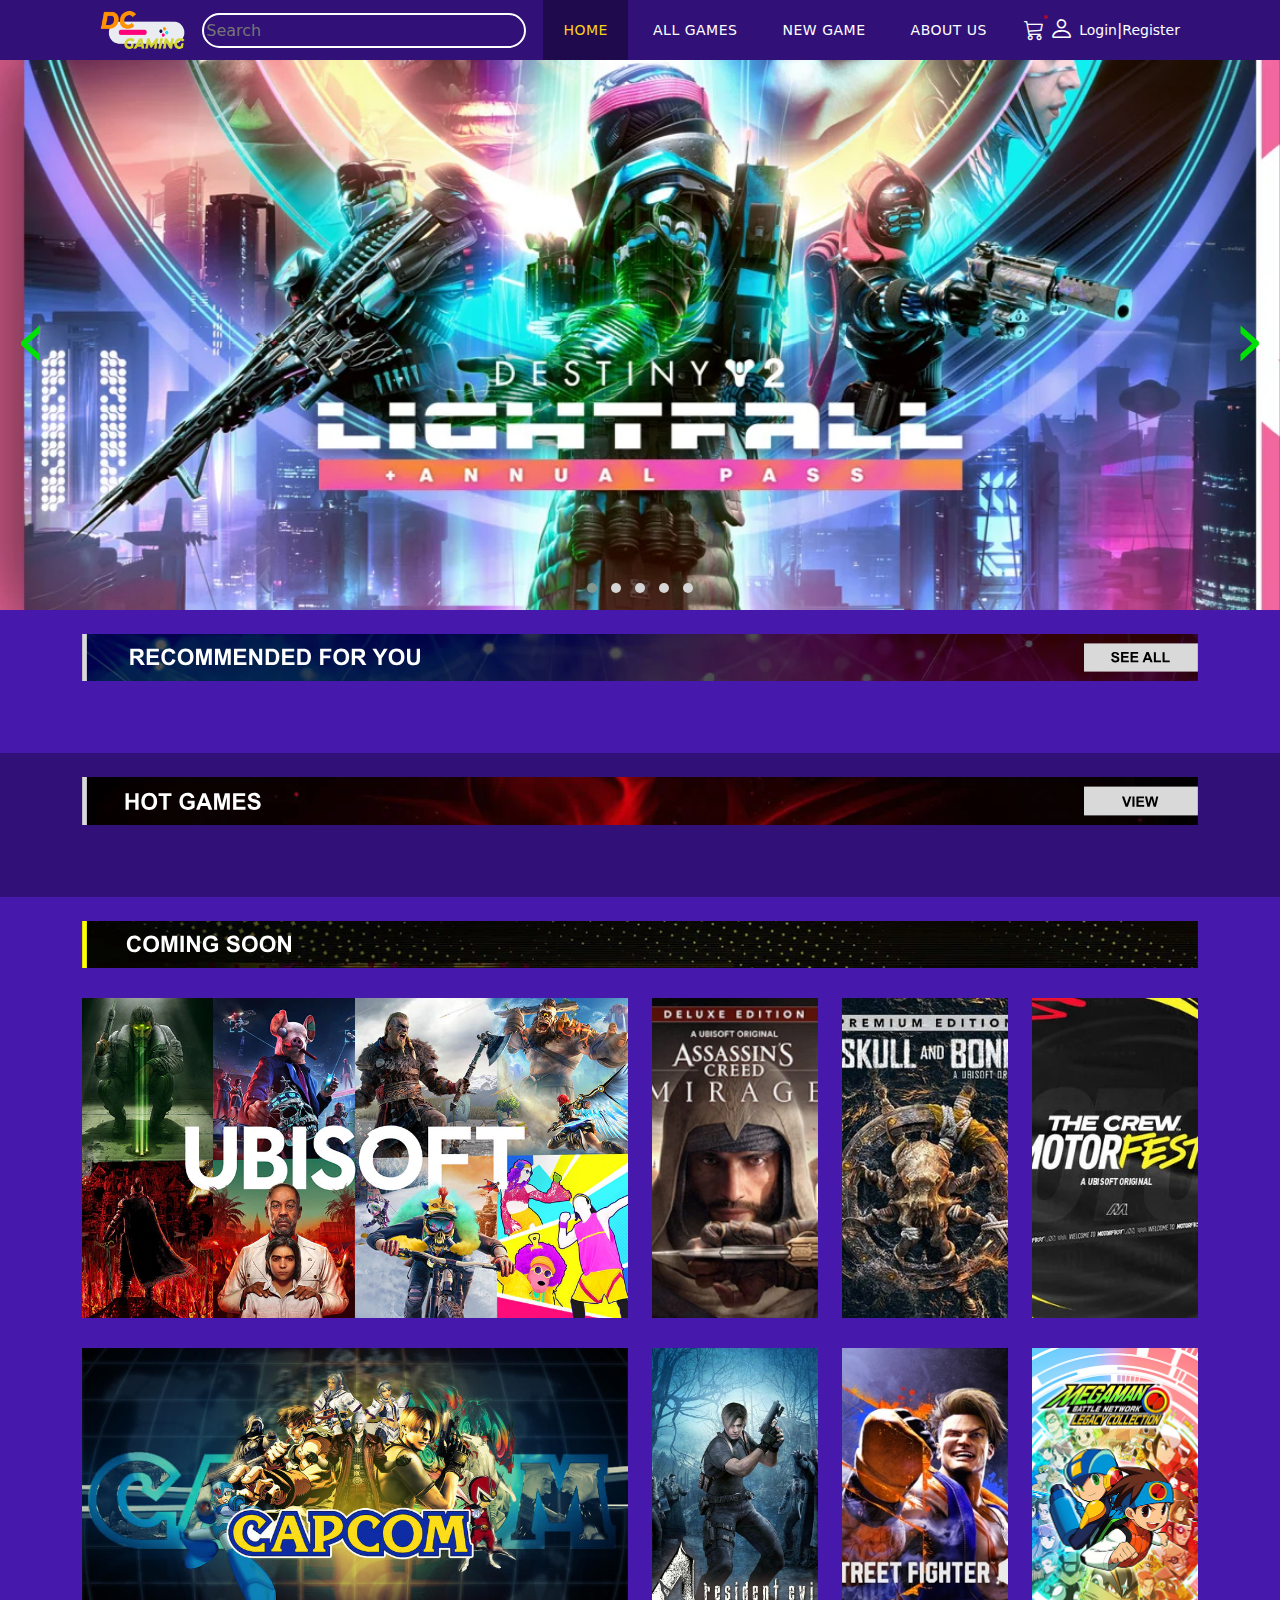
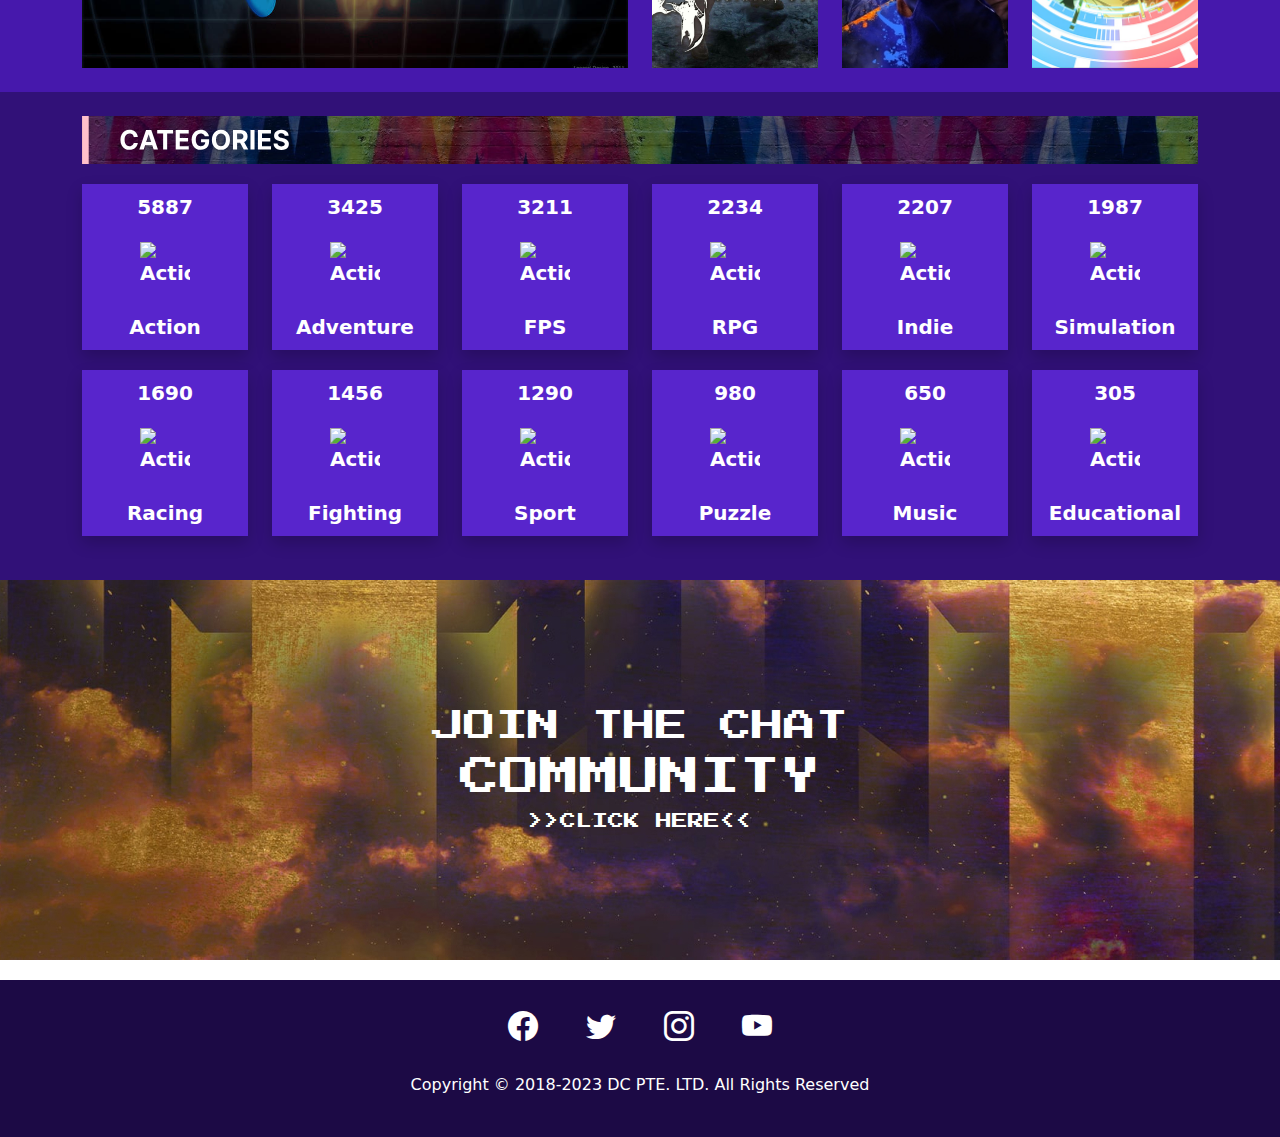
==== index.html @ fa06561b "update" ====
<!DOCTYPE html>
<html lang="en">
  <head>
    <meta charset="UTF-8" />
    <meta http-equiv="X-UA-Compatible" content="IE=edge" />
    <meta name="viewport" content="width=device-width, initial-scale=1.0" />
    
    <!-- import owlcarousel -->
    <link
      rel="stylesheet"
      href="./lib/owlcarousel/assets/owl.carousel.min.css"
    />
    <link
      rel="stylesheet"
      href="./lib/owlcarousel/assets/owl.theme.default.min.css"
    />
    <!-- import owcarousel end -->

    <!-- import boostrap and boostrap icon -->
    <link rel="stylesheet" href="./lib/bootstrap/dist/css/bootstrap.min.css">
    <link
      rel="stylesheet"
      href="https://cdn.jsdelivr.net/npm/bootstrap-icons@1.10.3/font/bootstrap-icons.css"
    />
    <!-- import boostrap end -->
    
    <!-- import my Css -->
    <link rel="stylesheet" href="./assets/css/index.css" />
    <link rel="stylesheet" href="./assets/css/header.css">
    <link rel="stylesheet" href="./assets/css/footer.css">
    
    <!-- import press start 2p font -->
    <link rel="preconnect" href="https://fonts.googleapis.com">
    <link rel="preconnect" href="https://fonts.gstatic.com" crossorigin>
    <link href="https://fonts.googleapis.com/css2?family=Press+Start+2P&display=swap" rel="stylesheet">

    <title>Document</title>
  </head>
  <body>
    <!-- top bar start-->
      <div class="header-top-bar">
          <div class="top-bar d-flex justify-content-between">
            <div class="nav-bar-icon">
              <i class="bi bi-list"></i>
            </div>
            <div
              class="d-flex align-items-center justify-content-start"
            >
              <img class="logo" src="./assets/images/logo1.png" width="85px" alt="" />
            </div>
              <form class="search-input-container" onsubmit="redirectToAllProduct()">
                <input class="search-input" name="search_input" type="text" placeholder="Search"/>
                <i class="bi bi-search search-icon"></i>
                <i class="bi bi-x x-icon"></i>
                <div class="search-result-area">
                </div>
              </form>
            <div class="d-flex align-items-center justify-content-center">
              <div class="header-nav-bar">
                <!-- <div class="container"> -->
                  <div class="nav-bar">
                      <button value="index">HOME</button>
                      <button value="allgames">ALL GAMES</button>
                      <button value="new">NEW GAME</button>
                      <!-- <button value="hotdeals"></button> -->
                      <button value="aboutus">ABOUT US</button>
                  </div>
              </div>
            </div>
            <div
              class="function-btn"
            >
              <!-- <a href="" class="bi bi-heart func-icon"></a> -->
              <div class="cart-icon">
                <a class="bi bi-cart3">
                </a>
                  <p class="cart-count"></p>
                  <div class="cart-popup">
                    <div class="d-flex justify-content-between cart-popup-header align-items-center">
                      <h5>My shopping cart</h5>
                      <i class="bi bi-x-circle-fill"></i>
                    </div>
                    <div class="cart-popup-content">
                      <ul>

                      </ul>
                    </div>
                    <div class="cart-popup-footer d-flex align-items-center justify-content-between">
                      <p>TOTAL:</p>
                      <span class="total-price"></span>
                    </div>
                    <button id="view-cart">Viewcart</button>
                  </div>
              </div>
              <div class="person-icon">
                <i class="bi bi-person"> </i>
              </div>
              <div class="user-login">
                <a class="person-login" href="./login.html">
                  <p>Login</p>
                </a>
                <span>|</span>
                <a href="./signup.html" class="person-login">
                  <p>Register</p>
                </a>
              </div>
          </div>
      </div>
      <!-- top bar end -->

      </div>
    <!-- top bar end -->

    <!-- slider start -->
    <div class="slider">
      <div class="owl-carousel owl-theme main-slider">
        <div class="item">
          <a href=""><img src="./assets/images/destiny2.webp" alt="" /></a>
        </div>
        <div class="item">
          <a href=""><img src="./assets/images/the great war.webp" alt="" /></a>
        </div>
        <div class="item">
          <a href=""><img src="./assets/images/returnal.jpg" alt="" /></a>
        </div>
        <div class="item">
          <a href=""><img src="./assets/images/hogwart.webp" alt="" /></a>
        </div>
        <div class="item">
          <a href=""
            ><img src="./assets/images/the last of us.webp" alt=""
          /></a>
        </div>
        <!-- <div class="item"><a href=""></a></div> -->
      </div>
    </div>
    <!-- slider end -->

    <!-- content start -->
    <!-- recommend start -->
    <div class="recommended">
      <div class="container">
        <div class="row rcm-banner">
          <a>
            <img src="./assets/images/rcm-banner.svg" width="100%" alt="" />
          </a>
          <!-- <button><a href="#">SEE ALL</a></button> -->
        </div>
        <!-- rcm-product-cart-container -->
        <div
          class="row rcm-product-card-container mt-5"
        >
        </div>
        <!-- rcm -product-card-end -->
      </div>
    </div>
    <!-- rcm-end -->

    <!--hot-game-start -->
    <div class="hot-game">
      <div class="container">
        <div class="row hot-game-banner">
          <a>
            <img
              src="./assets/images/hot-game-banner.svg"
              width="100%"
              alt=""
            />
          </a>
          <!-- <img src="./assets/images/hot-game-banner.svg" width="100%" alt=""> -->
          <!-- <button><a href="#">SEE ALL</a></button> -->
        </div>
        <!-- hot-game-product-cart-container -->
        <div
          class="row hot-game-container mt-5"
        >         
        </div>
        <!-- hotgame-product-card-end -->
      </div>
    </div>
    <!--hot-game-end  -->

    <!-- coming-soon-start -->
    <div class="coming-soon">
        <div class="container">
            <div class="row coming-soon-banner">
                <a href="">
                  <img src="./assets/images/coming-soon-banner (2).svg" width="100%" alt="">
                </a>
            </div>
            <!-- line 1 -->
            <div class="row coming-soon-product">
              <div class="col-md-6">
                <div class=" coming-soon-pub">
                  <img src="./assets/images/ubisoft.webp" alt="">
                </div>
              </div>
                  <div class="col-md-2">
                    <div class="coming-soon-pub-product">
                      <img src="./assets/images/Products/assasin-creed-mirage.jpg" alt="" >
                      <div class="pub-product-overview">
                        Released in 06/12/2023
                      </div>
                    </div>
                  </div>
                  <div class="col-md-2">
                    <div class="coming-soon-pub-product">
                      <img src="./assets/images/ubisoft2.jpg" alt="" >
                      <div class="pub-product-overview">
                        Released in 07/12/2023
                      </div>
                    </div>
                  </div>
                  <div class="col-md-2">
                    <div class="coming-soon-pub-product">
                      <img src="./assets/images/ubisoft3.webp" alt="" >
                      <div class="pub-product-overview">
                        Released in 08/12/2023
                      </div>
                    </div>
                  </div>
                  
            </div>
            <!-- line 2 -->
            <div class="row coming-soon-product">
              <div class="col-md-6">
                <div class=" coming-soon-pub">
                  <img src="./assets/images/capcom.jpg" alt="">
                </div>
              </div>
                  <div class="col-md-2">
                    <div class="coming-soon-pub-product">
                      <img src="./assets/images/capcom1.jpg" alt="" >
                      <div class="pub-product-overview">
                        Released in 11/16/2023
                      </div>
                    </div>
                  </div>
                  <div class="col-md-2">
                    <div class="coming-soon-pub-product">
                      <img src="./assets/images/capcom2.jpg" alt="" >
                      <div class="pub-product-overview">
                        Released in 12/12/2023
                      </div>
                    </div>
                  </div>
                  <div class="col-md-2">
                    <div class="coming-soon-pub-product">
                      <img src="./assets/images/capcom3.jpg" alt="" >
                      <div class="pub-product-overview">
                        Released in 04/26/2023
                      </div>
                    </div>
                  </div>
                  
            </div>
        </div>
    </div>
    <!-- coming soon end -->
    <!-- categories start -->
    <div class="categories">
      <div class="container">
        <div class="row categories-banner">
          <img src="./assets/images/Categories.svg " width="100%" height="" alt="">
        </div>
        <div class="row">
          <div class="col-2">
            <div class="categories-item">
              <div class="categories-quantity">5887</div>
              <img src="https://assets.eneba.com/tag/v2/action.svg" width="50" height="50" alt="Action">
              <div class="categories-name">Action</div>
            </div>
          </div>
          <div class="col-2">
            <div class="categories-item">
              <div class="categories-quantity">3425</div>
              <img src="https://assets.eneba.com/tag/v2/adventure.svg" width="50" height="50" alt="Action">
              <div class="categories-name">Adventure</div>
            </div>
          </div>
          <div class="col-2">
            <div class="categories-item">
              <div class="categories-quantity">3211</div>
              <img src="https://assets.eneba.com/tag/v2/fps.svg" width="50" height="50" alt="Action">
              <div class="categories-name">FPS</div>
            </div>
          </div>
          <div class="col-2">
            <div class="categories-item">
              <div class="categories-quantity">2234</div>
              <img src="https://assets.eneba.com/tag/v2/rpg.svg" width="50" height="50" alt="Action">
              <div class="categories-name">RPG</div>
            </div>
          </div>
          <div class="col-2">
            <div class="categories-item">
              <div class="categories-quantity">2207</div>
              <img src="https://assets.eneba.com/tag/v2/indie.svg" width="50" height="50" alt="Action">
              <div class="categories-name">Indie</div>
            </div>
          </div>
          <div class="col-2">
            <div class="categories-item">
              <div class="categories-quantity">1987</div>
              <img src="https://assets.eneba.com/tag/v2/simulation.svg" width="50" height="50" alt="Action">
              <div class="categories-name">Simulation</div>
            </div>
          </div>
          <div class="col-2">
            <div class="categories-item">
              <div class="categories-quantity">1690</div>
              <img src="https://assets.eneba.com/tag/v2/racing.svg" width="50" height="50" alt="Action">
              <div class="categories-name">Racing</div>
            </div>
          </div>
          <div class="col-2">
            <div class="categories-item">
              <div class="categories-quantity">1456</div>
              <img src="https://assets.eneba.com/tag/v2/fighting.svg" width="50" height="50" alt="Action">
              <div class="categories-name">Fighting</div>
            </div>
          </div>
          <div class="col-2">
            <div class="categories-item">
              <div class="categories-quantity">1290</div>
              <img src="https://assets.eneba.com/tag/v2/sport.svg" width="50" height="50" alt="Action">
              <div class="categories-name">Sport</div>
            </div>
          </div>
          <div class="col-2">
            <div class="categories-item">
              <div class="categories-quantity">980</div>
              <img src="https://assets.eneba.com/tag/v2/puzzle.svg" width="50" height="50" alt="Action">
              <div class="categories-name">Puzzle</div>
            </div>
          </div>
          <div class="col-2">
            <div class="categories-item">
              <div class="categories-quantity">650</div>
              <img src="https://assets.eneba.com/tag/v2/music.svg" width="50" height="50" alt="Action">
              <div class="categories-name">Music</div>
            </div>
          </div>
          <div class="col-2">
            <div class="categories-item">
              <div class="categories-quantity">305</div>
              <img src="https://assets.eneba.com/tag/v2/educational.svg" width="50" height="50" alt="Action">
              <div class="categories-name">Educational</div>
            </div>
          </div>
          
          
        </div>
      </div>

    </div>
    <!-- community banner start -->
    <div class="community-banner d-flex align-items-center justify-content-center flex-column">
      <h2>JOIN THE CHAT </h2>
      <h1>COMMUNITY</h1>
      <a href="">>>CLICK HERE<<</a>
    </div>
    <!-- community banner end -->

    <!-- footer start -->
    <div class="footer">
      <div class="payment-type">
        <div class="container d-flex gap-5">
          <img src="https://assets.eneba.com/payments/v1/color/wallet.svg" alt=""
        width="65px">
        <img src="https://assets.eneba.com/payments/v1/color/braintree_paypal.svg" alt=""
        width="65px">
        <img src="https://assets.eneba.com/payments/v1/color/checkout.svg" alt=""
        width="65px">
        </div>    
      </div>
      <div class="container">
        <div class="row footer-icon">
          <div class="col-md  d-flex justify-content-center gap-lg-5">
            <i class="bi bi-facebook"></i>
          <i class="bi bi-twitter"></i>
          <i class="bi bi-instagram"></i>
          <i class="bi bi-youtube"></i>
          </div>
        </div>
        <div class="row">
          <div class="col footer-content d-flex justify-content-center">
          <p>Copyright © 2018-2023 DC PTE. LTD. All Rights Reserved</p>
          </div>
        </div>
      </div>
    </div>
    <div class="modal-loading">
      <div class="loadingio-spinner-spinner-h2hfy0cnag6"><div class="ldio-bq15g3gxqad">
        <div></div><div></div><div></div><div></div><div></div><div></div><div></div><div></div><div></div><div></div><div></div><div></div>
        </div></div>
        <style type="text/css">
        @keyframes ldio-bq15g3gxqad {
          0% { opacity: 1 }
          100% { opacity: 0 }
        }
        .ldio-bq15g3gxqad div {
          left: 47px;
          top: 24px;
          position: absolute;
          animation: ldio-bq15g3gxqad linear 1s infinite;
          background: white;
          width: 6px;
          height: 12px;
          border-radius: 3px / 6px;
          transform-origin: 3px 26px;
        }.ldio-bq15g3gxqad div:nth-child(1) {
          transform: rotate(0deg);
          animation-delay: -0.9166666666666666s;
          background: white;
        }.ldio-bq15g3gxqad div:nth-child(2) {
          transform: rotate(30deg);
          animation-delay: -0.8333333333333334s;
          background: white;
        }.ldio-bq15g3gxqad div:nth-child(3) {
          transform: rotate(60deg);
          animation-delay: -0.75s;
          background: white;
        }.ldio-bq15g3gxqad div:nth-child(4) {
          transform: rotate(90deg);
          animation-delay: -0.6666666666666666s;
          background: white;
        }.ldio-bq15g3gxqad div:nth-child(5) {
          transform: rotate(120deg);
          animation-delay: -0.5833333333333334s;
          background: white;
        }.ldio-bq15g3gxqad div:nth-child(6) {
          transform: rotate(150deg);
          animation-delay: -0.5s;
          background: white;
        }.ldio-bq15g3gxqad div:nth-child(7) {
          transform: rotate(180deg);
          animation-delay: -0.4166666666666667s;
          background: white;
        }.ldio-bq15g3gxqad div:nth-child(8) {
          transform: rotate(210deg);
          animation-delay: -0.3333333333333333s;
          background: white;
        }.ldio-bq15g3gxqad div:nth-child(9) {
          transform: rotate(240deg);
          animation-delay: -0.25s;
          background: white;
        }.ldio-bq15g3gxqad div:nth-child(10) {
          transform: rotate(270deg);
          animation-delay: -0.16666666666666666s;
          background: white;
        }.ldio-bq15g3gxqad div:nth-child(11) {
          transform: rotate(300deg);
          animation-delay: -0.08333333333333333s;
          background: white;
        }.ldio-bq15g3gxqad div:nth-child(12) {
          transform: rotate(330deg);
          animation-delay: 0s;
          background: white;
        }
        .loadingio-spinner-spinner-h2hfy0cnag6 {
          width: 50px;
          height: 50px;
          display: inline-block;
          overflow: hidden;
          /* background: #f1f2f3; */
        }
        .ldio-bq15g3gxqad {
          width: 100%;
          height: 100%;
          position: relative;
          transform: translateZ(0) scale(0.5);
          backface-visibility: hidden;
          transform-origin: 0 0; /* see note above */
        }
        .modal-loading {
          position: fixed;
          z-index: 1;
          left: 0;
          top: 0;
          width: 100%;
          height: 100%;
          overflow: auto;
          background-color: rgba(0,0,0,0.7);
          display: none;
          align-items: center;
          justify-content: center;
        }
        .ldio-bq15g3gxqad div { box-sizing: content-box; }
        /* generated by https://loading.io/ */
        </style>
    </div>
    

    <!-- import jquery -->
    <script src="./lib/jquery-3.6.3.min.js"></script>
    <!-- import js carousel -->
    <script src="./lib/owlcarousel/owl.carousel.min.js"></script>
    <!-- import bootstrap -->
    <script src="./lib/bootstrap/dist/js/bootstrap.bundle.min.js"></script>
    <!-- import boostrap end -->
    <!-- import my js -->
    <script src="./assets/js/index.js"></script>
    <script src="./assets/js/navbar.js"></script>
    <script src="./assets/js/addToCart.js"></script>
    <!-- import my js end -->
  </body>
</html>
---- assets/css/index.css ----
* {
    box-sizing: border-box;
}
body {
    background-color: #4618AC !important;
}

/* slider start */
.owl-carousel {
    color: black;
}
.slider {
    width: 100%;
    height: 100%;
    background-color: #4618AC;
    margin-top: 60px;
}
.owl-nav button {
    position: absolute;
    top: 50%;
    transform: translate(0%, -50%);
    margin: 0;
    display: flex;
    justify-content: space-around;
    align-items: center;
    background-color: transparent !important;
}
.owl-nav .owl-next {
    right: 10px;
}
.owl-nav .owl-prev {
    left: 10px;
}
.owl-nav .owl-next span,.owl-nav .owl-prev span {
    font-size: 80px;
    color: #00e205;
}
.owl-nav .owl-next span:hover,.owl-nav .owl-prev span:hover {
    color: white;
}
.owl-dots {
    position: absolute;
    bottom: 5px;
    left: 0px;
    right: 0px;
}
.owl-carousel .owl-item img {
    height: 550px;
    object-fit: cover;
}
/* slider end */


/* recommended start */
.recommended {
    margin-top: 24px;
    background-color: #4618AC;
    margin-bottom: 24px;
}
.rcm-banner {
    cursor: pointer;
}
.rcm-banner img:hover {
    opacity: 0.8;
}


/* prouct-card-start */
.product-card {
    overflow: hidden;
    position: relative;
    margin-bottom: 24px;
    width: 100%;
    background-color: #1F0A4E;
    box-shadow: 0 4px 5px rgb(0 0 0 / 20%);
}
.product-card img {
    width: 100%;
    height: 320px;
    object-fit: cover;
}
.info-name-price {
    height: 100%;
}

.product-card .product-info a span p {
    margin: 0;
}
.product-card .product-info a {
    padding: 10px;
    flex-direction: column;
    display: flex;
    color: white;
    height: 140px;
    text-decoration: none;
}
.price-rating h6 span {
    font-size: 20px;
    color: white;
}
.price-rating h6 {
    color: #8F85A7;
}

.product-card:hover{
    cursor: pointer;
}
.product-card:hover img,.product-card:hover .product-info {
    opacity: 0.8;
}
.product-card:hover .product-overview {
    transform: translateY(0);
}
.info-name-price h6 a {
    text-decoration: none;
    color: white;
}
.product-overview {
    transform: translateY(-100%);
    overflow-y: auto;
    transition: transform 0.3s ease-in;
    max-height: 100%;
    top: 0px;
    width: 100%;
    position: absolute;
    background-color: rgba(0, 0, 0, 0.5);
    color: white;
    padding: 20px;
}
.platforms-icon i {
    font-size: 20px;
    margin-right: 10px;
}
.product-overview h6 {
    margin: 0px;
    margin-top: 10px;
}
.product-rating {
    width: 40px;
    height: 40px;
    border: 1px solid rgba(124, 252, 0 ,0.5);
    border-radius: 5px;
}
.product-rating.blue {
    border: 1px solid rgba(124, 252, 0 ,0.5);
    color: 	#7CFC00;
}
.product-rating.red {
    border: 1px solid rgba(255, 0, 0,0.5) ;
    color: red;

}
.product-rating.orange {
    border: 1px solid rgba(242, 121, 53, 0.5);
    color: orange;
}
.product-rating.yellow {
    border: 1px solid 	rgba(255,255,0, 0.5);
    color: yellow;
}
.product-rating span {
    font-size: 18px;
    font-weight: 600;
}
.add-to-cart, .add-to-cart1 {
    float: right;
}
.add-to-cart:hover {
    color: #FAD318;
}
/* .add-to-cart-icon {
    font-weight: 800;
    font-size: 30px;
} */


/*hot game banner start */
.hot-game {
    padding-bottom: 24px;
    padding-top: 24px;
    background-color: #311178;
}

.hot-game-banner {
    /* margin-top: 12px; */
    cursor: pointer;
}
.hot-game-banner img:hover {
    opacity: 0.8;
}

/* hot game banner end */

/* coming soon banner start */
.coming-soon {
    background-color: #4618AC;
    padding-top: 24px; 
    padding-bottom: 24px;
    /* padding-top: 24px; */
}
.coming-soon-banner img {
    width: 100%;
}
.coming-soon-banner img:hover {
    opacity: 0.8;
}
.coming-soon-product {
    margin-top: 30px;
}
.coming-soon-pub img {
    width: 100%;
    object-fit: cover;
    height: 320px;
}
.coming-soon-pub-product {
    position: relative;
    overflow: hidden;
    /* width: 100%; */
}
.coming-soon-pub-product img {
    width: 100%;
    height: 320px;
    object-fit: cover;
}
.pub-product-overview {
    transform: translateY(-100%);
    overflow-y: auto;
    transition: transform 0.3s ease-in;
    max-height: 100%;
    top: 0px;
    width: 100%;
    position: absolute;
    background-color: rgba(0, 0, 0, 0.5);
    color: white;
    padding: 20px;
    font-size: 14px;
    text-align: center;
}
.coming-soon-pub-product:hover .pub-product-overview  {
    transform: translateY(0);
}
/* coming soon banner end */


/* categories-start */
.categories {
    background-color: #311178;
    padding-top: 24px; 
    padding-bottom: 24px;
}

/* categories end */

/* community banner start */
.community-banner {
    background-image: url(../images/community-bgr.jpg);
    background-size: cover;
    background-repeat: no-repeat;
    width: 100%;
    height: 380px;
    color: white;
    font-family: 'Press Start 2P', cursive;
}
.community-banner a {
    text-decoration: none;
    color: white;
    animation: pulse 1s infinite;

}
@keyframes pulse {
    0% {
        transform: scale(1);
      }
      50% {
        transform: scale(1.1);
      }
      100% {
        transform: scale(1);
      }
}
/* community end */


/* user dropdown */
.dropdown-item:hover {
    color: #311178!important;
}

.nav-bar button:first-child{
    background-color: #1F0A4E;
    color: #FAD318;
}


/* categories item */
.categories-banner {
    margin-bottom:20px ;
}
.categories-item {
    background-color: #5825cc;
    font-size: 20px;
    aspect-ratio: 1 / 1;
    display: flex;
    flex-direction: column;
    justify-content: center;
    align-items: center;
    color: white;
    gap: 20px;
    font-weight: 600;
    margin-bottom: 20px;
    box-shadow: 0 7px 15px 0 rgba(0,0,0,.2);;
}
.categories-item:hover {
    background-color:   #32117d;
    cursor: pointer;
}

@media (max-width: 1176px) {
    .product-card img {
        height: 260px;
    }
    .product-card .product-info a {
        height: 100px;
    }
    .info-name-price h5 {
        font-size: 14px;
    }
    .coming-soon-pub img {
        height: 240px;
    }
    .coming-soon-pub-product img {
        height: 240px;
    }
    .coming-soon-product {
        margin-top: 20px;
    }
    .categories-item {
        font-size: 15px;
        gap: 10px;
    }
}
---- assets/css/header.css ----
/* top bar start */
.search-input-container {
    width: 30%;
    display: flex;
    align-items: center;
    position: relative;
}
.search-input-container button {
    width: 35px;
    height: 35px;
    border: 1px solid white;
}
.search-input {
    width: 100%;
    height: 35px;
    background-color: #311178;
    border: 2px solid white;
    color: white;
    border-radius: 100px;
}
.search-input:focus {
    outline: none;
}
.header-top-bar {
    background-color: #311178;
    position: fixed;
    z-index: 999;
    width: 100%;
    top: 0px;
    transition: 0.5 ease;
}
.top-bar {
    height: 60px;
    padding: 0 100px;
}
.top-bar .function-btn {
    color: white;
    display: flex;
    align-items: center;
    justify-content: end;
    gap: 5px;
}
.person-icon i{
    font-size: 25px;
}
.top-bar .function-btn > a {
    color: white;
}
.top-bar .function-btn .cart-icon > a {
    text-decoration: none;
    color: white;
    cursor: pointer;
    font-size: 20px;
}
.top-bar .function-btn .cart-icon > a:hover {
    color: #FAD318;
}
.user-login {
    display: flex;
    align-items: center;
    justify-content: flex-end;
}
.user-login > a {
    text-decoration: none;
    color: white;
    font-size: 14px;
}
.user-login > a:hover {
    color: #FAD318;
}
.user-login > i {
    font-size: 25px;
}
.person-login {
    display: flex;
    align-items: center;
    /* height: 100px; */
}
.person-login p {
    margin: 0;
}
.person-login i {
    font-size: 25px;
}
.user-login > a > p {
    font-size: 14px;
}
.search-result-area {
    top: 50px;
    z-index: 999;
    /* transform: translateY(100%); */
    position: absolute;
    /* padding: 10px; */
    width: 100%;
    /* height: 50px; */
    background-color: white;
}
.search-result-area p {
    margin: 10px 0px;
}
/* top bar end */

/* nav bar start */
.header-nav-bar {
    /* background-color: #311178; */
}
/* .nav-bar {
    height: 50px;
} */
.nav-bar > button {
    background: none;
    border: none;
    font-size: 14px;
    color: white;
    font-weight: 500;
    letter-spacing: 0.5px;
    padding: 0 20px;
    line-height: 60px;
}
.nav-bar > button:hover {
    background-color: #1F0A4E;
    color: #FAD318;
}
.logo {
    cursor: pointer;
}

.search-result {
    padding: 10px;
    text-decoration: none;
    color: black;
}
.search-result:hover {
    background-color: #ccc;
    cursor: pointer;
}
.cart-count {
    position: absolute;
    margin: 0;
    font-size: 12px;
    padding: 10%;
    top: 0px;
    right: -20%;
    background-color: red;
    border-radius: 50px;
    opacity: 0.6;
}
.cart-icon {
    position: relative;
}
.cart-popup {
    display: none;
    flex-direction: column;
    position: absolute;
    background-color: #5825CC;
    width: 400px;
    /* height: 100px; */
    right: 0px;
    z-index: 999;
}
.cart-popup.active {
    display: flex
}
.cart-popup-header {
    padding: 10px;
}
.cart-popup-header h5 {
    margin: 0;
    font-weight: 700;
}
.cart-popup-header i{
    font-size: 20px;
}
.cart-popup-content ul {
    list-style: none;
    padding: 10px;
    max-height: 300px;
    overflow-y: auto;
}
.popup-cart-item {
    font-size: 14px;
    margin-bottom: 10px;
    display: flex;
    align-items: center;
    justify-content: space-between;
}
.popup-cart-item.shopping-cart-empty {
    flex-direction: column;
    justify-content: center;
    align-items: center;
}
.popup-cart-item.shopping-cart-empty svg {
    display: block;
}
.popup-cart-item div:first-child {
    width: 80%;
}
.cart-item-info span:first-child{
    font-weight: 700;
}
.popup-cart-item a {
    text-decoration: none;
    color: white;
    max-width: 50%;
}
.popup-cart-item img{
    width: 80px;
    height: 60px;
    object-fit: cover;
}
.cart-popup-footer {
    padding: 10px;
}
.cart-popup-footer p {
    margin: 0;
}
.cart-popup-footer span {
    font-size: 30px;
    font-weight: 600;
}
.cart-popup-footer.none {
    display: none !important;
}
#view-cart {
    background-color: #fad318;
    color: #000;
    border: none;
    text-align: center;
    margin: 10px;
    height: 35px;
    font-weight: 700;
}
#view-cart:hover {
    background-color: #f5a623;
}
.cart-popup-header > i:hover {
    color: red;
    cursor: pointer;
}
/* Thiết lập thanh cuộn dọc */
::-webkit-scrollbar {
    width: 12px;
  }
  
  /* Thiết lập background cho thanh cuộn */
  ::-webkit-scrollbar-track {
    background-color: #f1f1f1;
    border-radius: 10px;
  }
  
  /* Thiết lập style cho phần thân của thanh cuộn */
  ::-webkit-scrollbar-thumb {
    background-color: #888;
    border-radius: 10px;
    border: 3px solid #f1f1f1;
  }
  
  /* Thiết lập style cho phần đầu và cuối của thanh cuộn */
  ::-webkit-scrollbar-thumb:hover {
    background-color: #555;
  }

  .nav-bar-icon i{
    font-size: 30px;
    color: white;
    cursor: pointer;
    line-height: 60px;
  }
  .nav-bar-icon {
    display: none;
    width: 60px;
    height: 60px;
    text-align: center;
  }
  .search-icon {
    color: white;
    display: none;
  }
  .x-icon {
    color: white;
    font-size: 30px;
    display: none;
  }
  @media (max-width: 1176px) {
    .nav-bar-icon {
        display: block;
        top: 0;
        left: 0;
    }
    .nav-bar {
        position: absolute;
        top: 60px;
        left: 0px;
        background-color: #4618AC;
        opacity: 1;
        width: 40%;
        height: 100vh;
        display: none;
    }
    .nav-bar.active {
        display: block;
    }
    .nav-bar button {
        width: 100%;
        text-align: left;
    }
    .nav-bar button:hover {
        color: #e9e8f7;
        background: #32117d;
    }
    .search-input-container {
        width: 40%;
    }
    .top-bar {
        padding: 0px;
    }
  }
  @media (max-width: 864px) {
    .search-result-area a img {
        height: 25px;
        object-fit: cover;
    }
  }
  @media (max-width: 768px) {
    .nav-bar-icon {
        display: block;
        top: 0;
        left: 0;
    }
    .nav-bar {
        position: absolute;
        top: 60px;
        left: 0px;
        background-color: #4618AC;
        opacity: 1;
        width: 40%;
        height: 100vh;
        display: none;
    }
    .nav-bar.active {
        display: block;
    }
    .nav-bar button {
        width: 100%;
        text-align: left;
    }
    .nav-bar button:hover {
        color: #e9e8f7;
        background: #32117d;
    }
    .search-input-container {
        width: 50%;
        /* padding: 0px; */
    }
    .top-bar {
        padding: 0;
    }
  }
  @media (max-width: 500px) {
    .search-icon {
        display: block;
    }
    .search-icon.active {
        display: none;
    }
    .search-input {
        display: none;
    }
    .search-input.active {
        position: fixed;
        display: block;
        top: 0;
        left: 0;
        border: none;
        border-radius: 0px;
        width: 100%;
        height: 40px;
    }
    .search-input-container {
        justify-content: end;
    }
    .search-input-container.active {
        top: 0;
        position: fixed;
        width: 100vw;
        height: 100vh;
        background-color: #5825CC;
        z-index: 999;
    }
    .x-icon.active {
        display: block;
        position: fixed ;
        top: 0;
        line-height: 40px;
        width: 30px;
    }
    .search-result-area {
        top: 40px;
    }
    .top-bar .function-btn {
        gap: 20px;
    }
    .user-login {
        display: none;
        position: absolute;
        top: 60px;
        right: 0;
        flex-direction: column;
        background-color: #32117d;
        width: 20%;
        /* height;: 120px */
    }
    .user-login.active {
        display: block;
    }
    .user-login > span {
        display: none;
    }
    .user-login a {
        padding: 10px;
    }
    .person-icon {
        /* height: 60px; */
        top: 0px;
    }
    .cart-popup {
        width: 300px;
    }
  }
---- assets/css/footer.css ----
/* footer start */
.footer {
    padding-bottom: 24px;
    width: 100%;
    background-color: #1C0A45;
}
.footer .payment-type {
    background-color: white;
    padding:10px 0px;
}
.footer .footer-icon {
    margin-top: 24px;
    color: white;
    font-size: 30px;
}
.footer .footer-content {
    margin-top: 24px;
    color: white;
}
/* footer end */
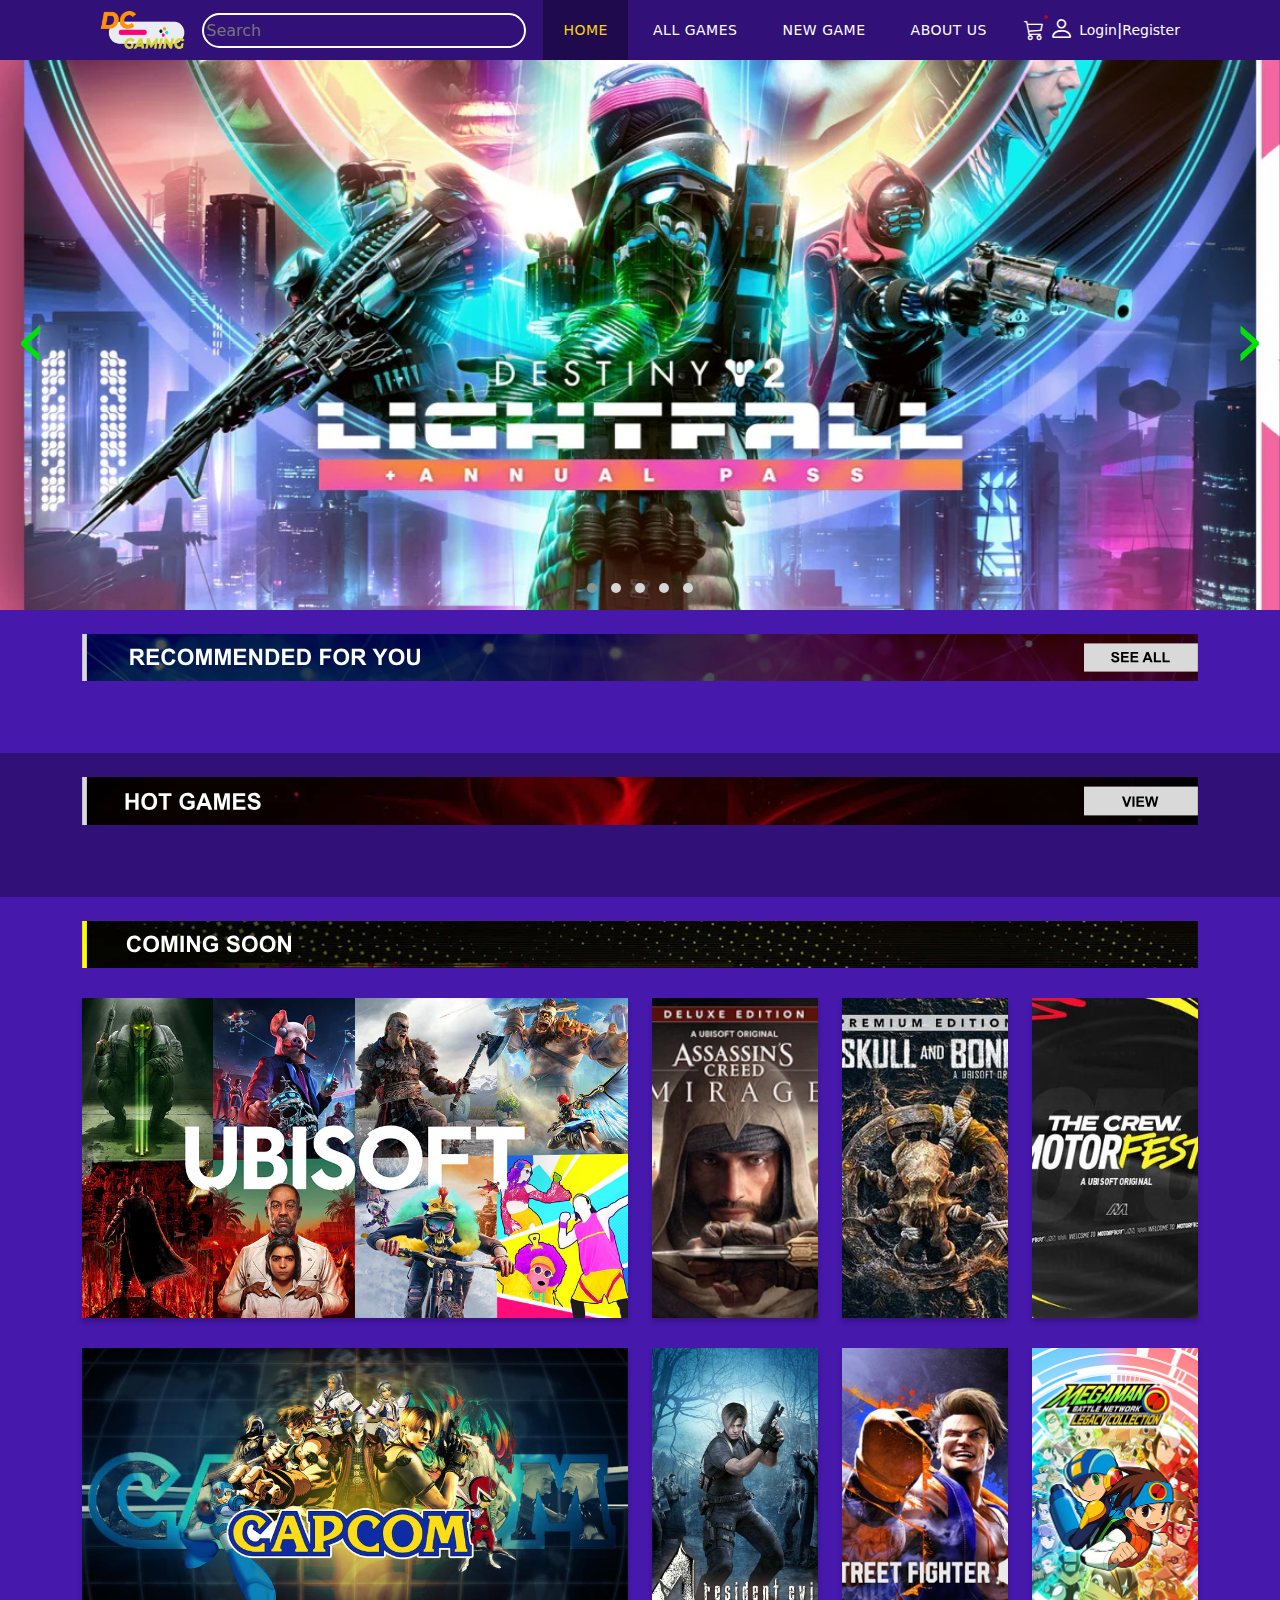
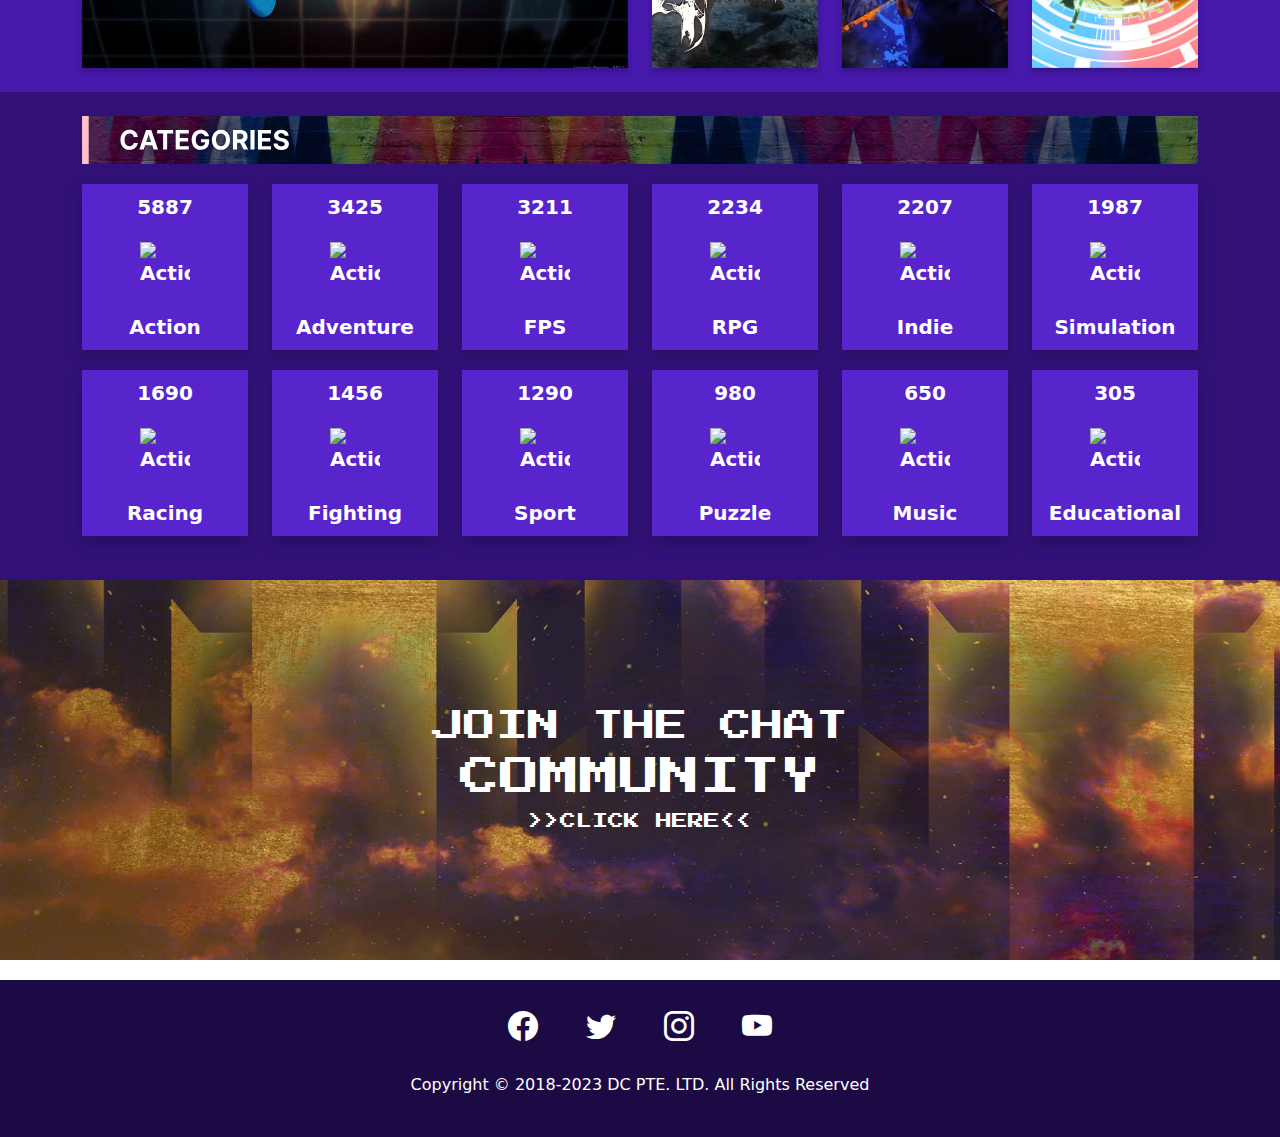
==== commit 446f40e1: "update res" ====
--- a/index.html
+++ b/index.html
@@ -190,12 +190,12 @@
             </div>
             <!-- line 1 -->
             <div class="row coming-soon-product">
-              <div class="col-md-6">
+              <div class="col-md-6 col-sm-12 col-12">
                 <div class=" coming-soon-pub">
                   <img src="./assets/images/ubisoft.webp" alt="">
                 </div>
               </div>
-                  <div class="col-md-2">
+                  <div class="col-md-2 col-sm-4 col-4">
                     <div class="coming-soon-pub-product">
                       <img src="./assets/images/Products/assasin-creed-mirage.jpg" alt="" >
                       <div class="pub-product-overview">
@@ -203,7 +203,7 @@
                       </div>
                     </div>
                   </div>
-                  <div class="col-md-2">
+                  <div class="col-md-2 col-sm-4 col-4">
                     <div class="coming-soon-pub-product">
                       <img src="./assets/images/ubisoft2.jpg" alt="" >
                       <div class="pub-product-overview">
@@ -211,7 +211,7 @@
                       </div>
                     </div>
                   </div>
-                  <div class="col-md-2">
+                  <div class="col-md-2 col-sm-4 col-4">
                     <div class="coming-soon-pub-product">
                       <img src="./assets/images/ubisoft3.webp" alt="" >
                       <div class="pub-product-overview">
@@ -223,12 +223,12 @@
             </div>
             <!-- line 2 -->
             <div class="row coming-soon-product">
-              <div class="col-md-6">
+              <div class="col-md-6 col-sm-12 col-12">
                 <div class=" coming-soon-pub">
                   <img src="./assets/images/capcom.jpg" alt="">
                 </div>
               </div>
-                  <div class="col-md-2">
+                  <div class="col-md-2 col-sm-4 col-4">
                     <div class="coming-soon-pub-product">
                       <img src="./assets/images/capcom1.jpg" alt="" >
                       <div class="pub-product-overview">
@@ -236,7 +236,7 @@
                       </div>
                     </div>
                   </div>
-                  <div class="col-md-2">
+                  <div class="col-md-2 col-sm-4 col-4">
                     <div class="coming-soon-pub-product">
                       <img src="./assets/images/capcom2.jpg" alt="" >
                       <div class="pub-product-overview">
@@ -244,7 +244,7 @@
                       </div>
                     </div>
                   </div>
-                  <div class="col-md-2">
+                  <div class="col-md-2 col-sm-4 col-4">
                     <div class="coming-soon-pub-product">
                       <img src="./assets/images/capcom3.jpg" alt="" >
                       <div class="pub-product-overview">
@@ -264,84 +264,84 @@
           <img src="./assets/images/Categories.svg " width="100%" height="" alt="">
         </div>
         <div class="row">
-          <div class="col-2">
+          <div class="col-md-2 col-sm-2 col-6">
             <div class="categories-item">
               <div class="categories-quantity">5887</div>
               <img src="https://assets.eneba.com/tag/v2/action.svg" width="50" height="50" alt="Action">
               <div class="categories-name">Action</div>
             </div>
           </div>
-          <div class="col-2">
+          <div class="col-md-2 col-sm-2 col-6">
             <div class="categories-item">
               <div class="categories-quantity">3425</div>
               <img src="https://assets.eneba.com/tag/v2/adventure.svg" width="50" height="50" alt="Action">
               <div class="categories-name">Adventure</div>
             </div>
           </div>
-          <div class="col-2">
+          <div class="col-md-2 col-sm-2 col-6">
             <div class="categories-item">
               <div class="categories-quantity">3211</div>
               <img src="https://assets.eneba.com/tag/v2/fps.svg" width="50" height="50" alt="Action">
               <div class="categories-name">FPS</div>
             </div>
           </div>
-          <div class="col-2">
+          <div class="col-md-2 col-sm-2 col-6">
             <div class="categories-item">
               <div class="categories-quantity">2234</div>
               <img src="https://assets.eneba.com/tag/v2/rpg.svg" width="50" height="50" alt="Action">
               <div class="categories-name">RPG</div>
             </div>
           </div>
-          <div class="col-2">
+          <div class="col-md-2 col-sm-2 col-6">
             <div class="categories-item">
               <div class="categories-quantity">2207</div>
               <img src="https://assets.eneba.com/tag/v2/indie.svg" width="50" height="50" alt="Action">
               <div class="categories-name">Indie</div>
             </div>
           </div>
-          <div class="col-2">
+          <div class="col-md-2 col-sm-2 col-6">
             <div class="categories-item">
               <div class="categories-quantity">1987</div>
               <img src="https://assets.eneba.com/tag/v2/simulation.svg" width="50" height="50" alt="Action">
               <div class="categories-name">Simulation</div>
             </div>
           </div>
-          <div class="col-2">
+          <div class="col-md-2 col-sm-2 col-6">
             <div class="categories-item">
               <div class="categories-quantity">1690</div>
               <img src="https://assets.eneba.com/tag/v2/racing.svg" width="50" height="50" alt="Action">
               <div class="categories-name">Racing</div>
             </div>
           </div>
-          <div class="col-2">
+          <div class="col-md-2 col-sm-2 col-6">
             <div class="categories-item">
               <div class="categories-quantity">1456</div>
               <img src="https://assets.eneba.com/tag/v2/fighting.svg" width="50" height="50" alt="Action">
               <div class="categories-name">Fighting</div>
             </div>
           </div>
-          <div class="col-2">
+          <div class="col-md-2 col-sm-2 col-6">
             <div class="categories-item">
               <div class="categories-quantity">1290</div>
               <img src="https://assets.eneba.com/tag/v2/sport.svg" width="50" height="50" alt="Action">
               <div class="categories-name">Sport</div>
             </div>
           </div>
-          <div class="col-2">
+          <div class="col-md-2 col-sm-2 col-6">
             <div class="categories-item">
               <div class="categories-quantity">980</div>
               <img src="https://assets.eneba.com/tag/v2/puzzle.svg" width="50" height="50" alt="Action">
               <div class="categories-name">Puzzle</div>
             </div>
           </div>
-          <div class="col-2">
+          <div class="col-md-2 col-sm-2 col-6">
             <div class="categories-item">
               <div class="categories-quantity">650</div>
               <img src="https://assets.eneba.com/tag/v2/music.svg" width="50" height="50" alt="Action">
               <div class="categories-name">Music</div>
             </div>
           </div>
-          <div class="col-2">
+          <div class="col-md-2 col-sm-2 col-6">
             <div class="categories-item">
               <div class="categories-quantity">305</div>
               <img src="https://assets.eneba.com/tag/v2/educational.svg" width="50" height="50" alt="Action">
@@ -376,7 +376,7 @@
       </div>
       <div class="container">
         <div class="row footer-icon">
-          <div class="col-md  d-flex justify-content-center gap-lg-5">
+          <div class="col-md-12 gap-sm-4 gap-3 d-flex justify-content-center gap-lg-5">
             <i class="bi bi-facebook"></i>
           <i class="bi bi-twitter"></i>
           <i class="bi bi-instagram"></i>
--- a/assets/css/index.css
+++ b/assets/css/index.css
@@ -207,6 +207,10 @@
 .coming-soon-product {
     margin-top: 30px;
 }
+.coming-soon-pub {
+    box-shadow: 0 4px 5px rgb(0 0 0 / 20%);
+
+}
 .coming-soon-pub img {
     width: 100%;
     object-fit: cover;
@@ -215,6 +219,7 @@
 .coming-soon-pub-product {
     position: relative;
     overflow: hidden;
+    box-shadow: 0 4px 5px rgb(0 0 0 / 20%);
     /* width: 100%; */
 }
 .coming-soon-pub-product img {
@@ -338,4 +343,20 @@
         font-size: 15px;
         gap: 10px;
     }
+}
+@media (max-width:768px ) {
+    .coming-soon-pub {
+        margin-bottom: 20px;
+    }
+    .categories-item {
+        font-size: 10px;
+        gap: 5px;
+    }
+    .categories-item img {
+        width: 30px;
+        height: 30px;
+    }
+    .owl-carousel .owl-item img {
+        height: 300px;
+    }
 }--- a/assets/css/header.css
+++ b/assets/css/header.css
@@ -427,4 +427,8 @@
         width: 300px;
     }
   }
-
+  @media (max-width: 450px) {
+    .top-bar .function-btn {
+        gap: 0px
+    }
+  }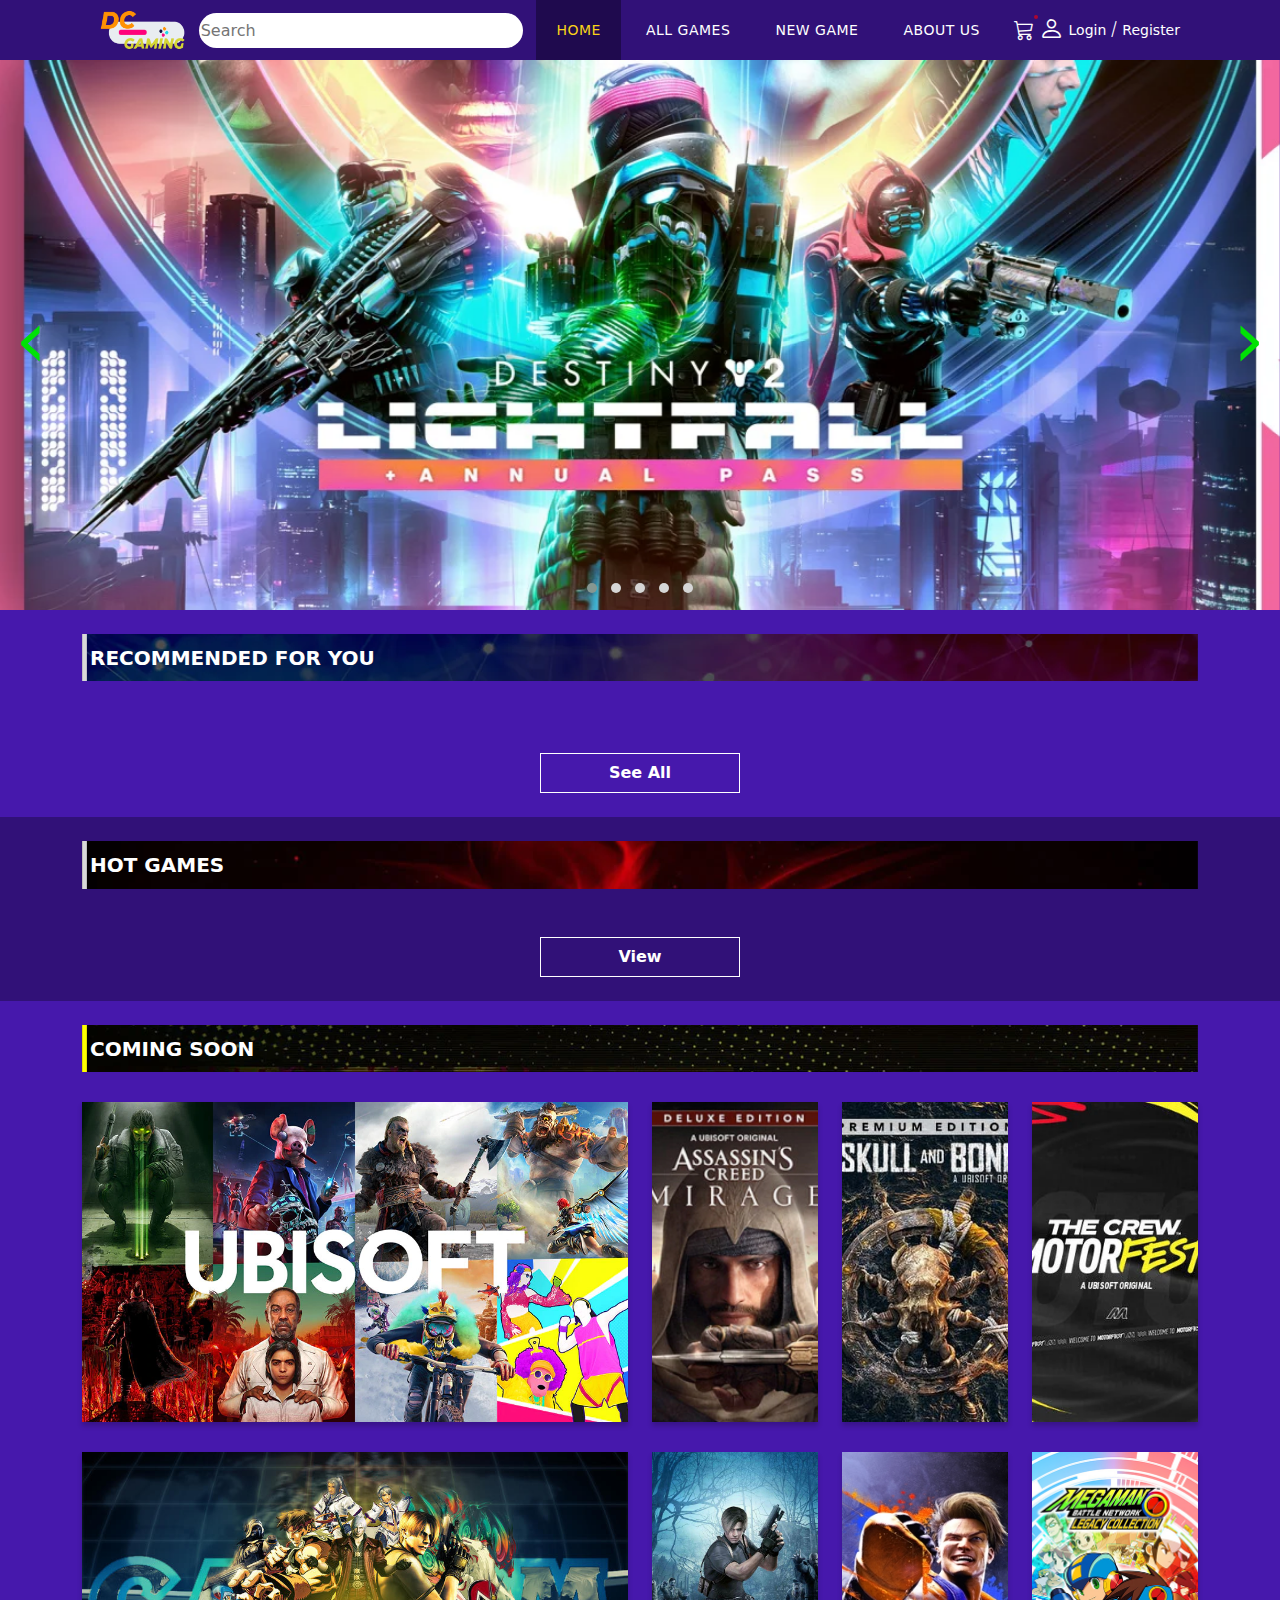
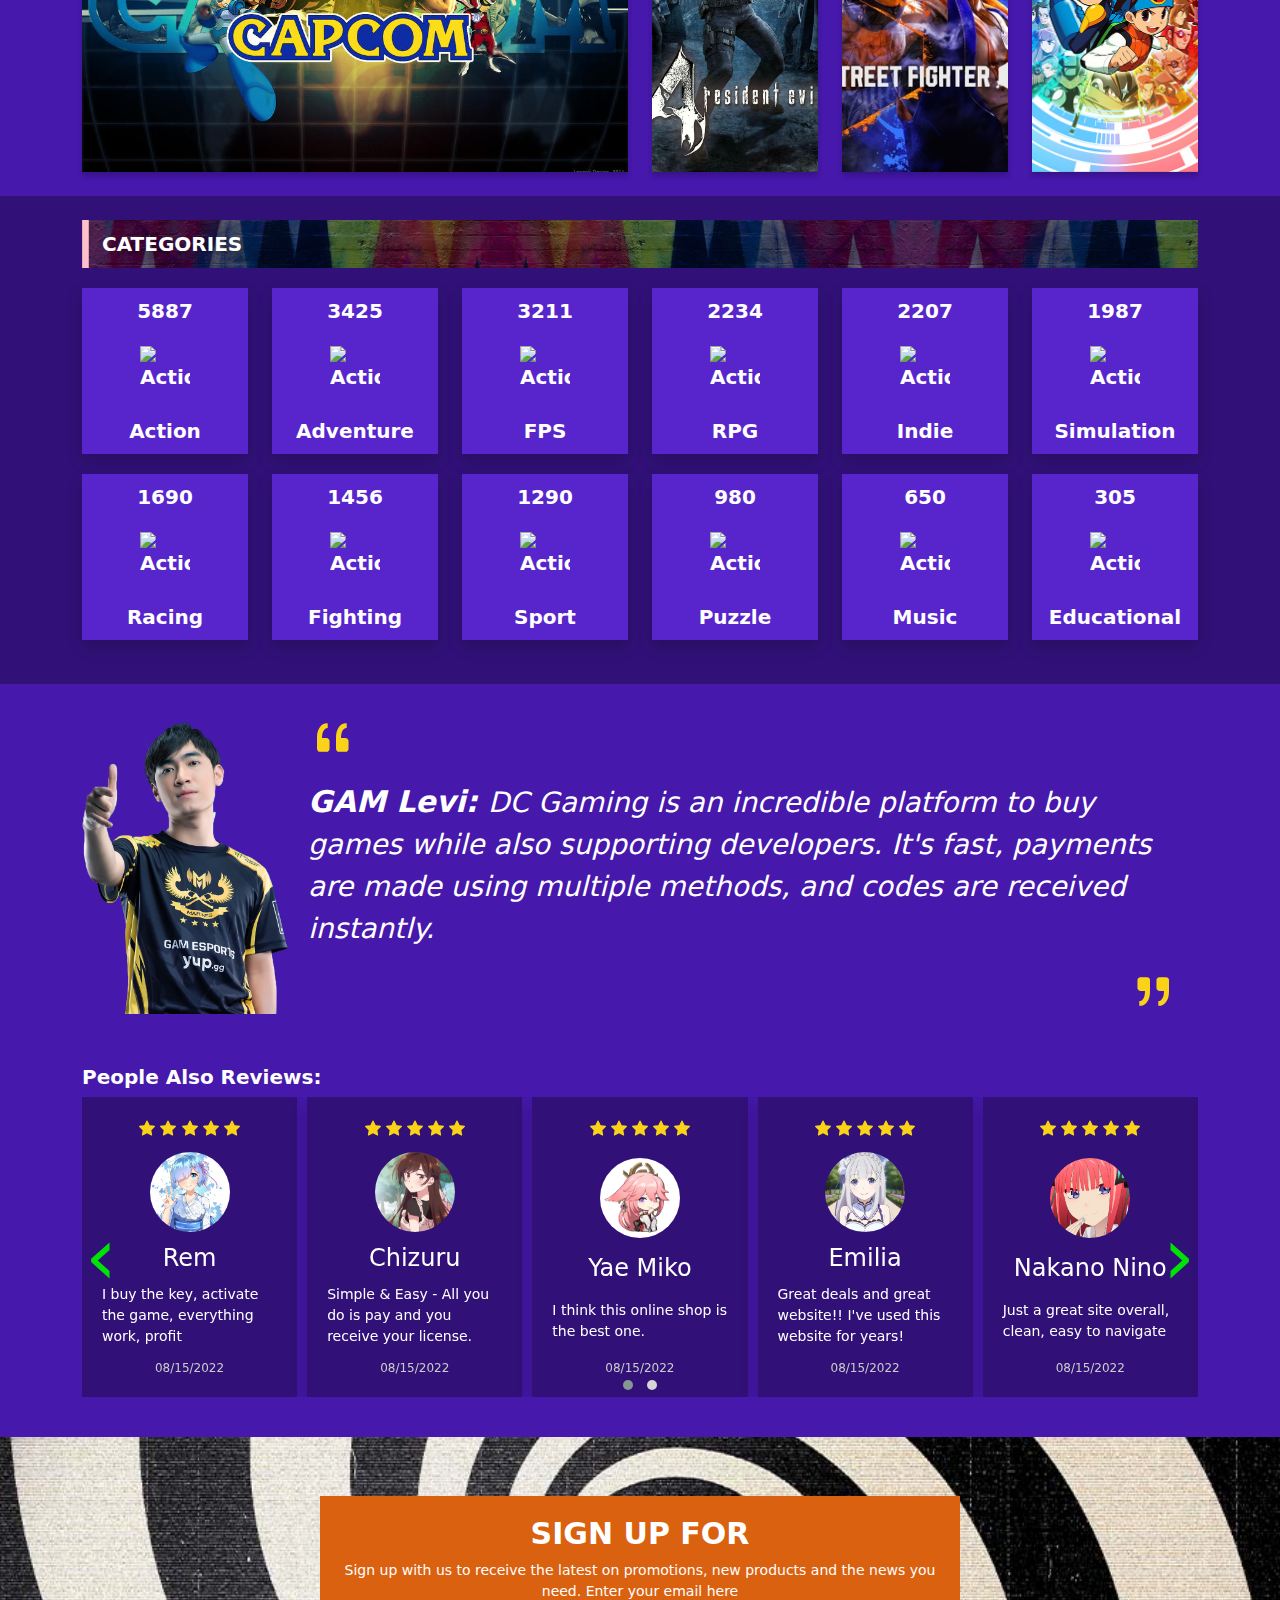
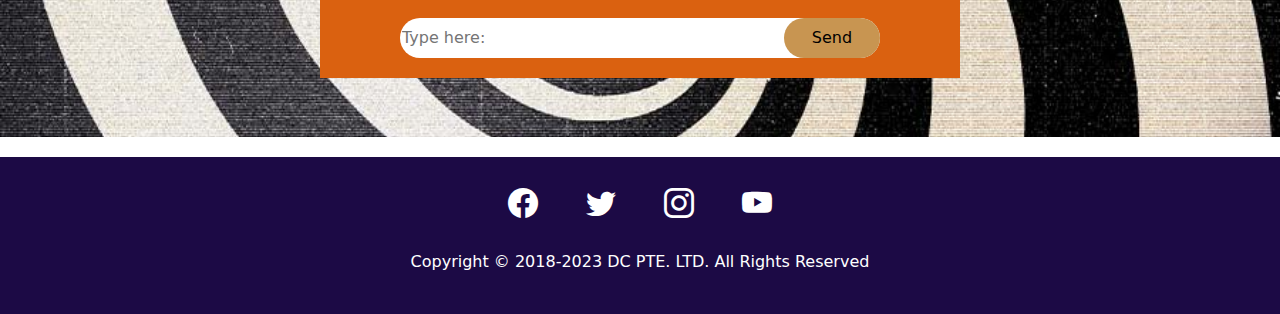
==== commit 73aa21d0: "update" ====
--- a/index.html
+++ b/index.html
@@ -99,7 +99,7 @@
                 <a class="person-login" href="./login.html">
                   <p>Login</p>
                 </a>
-                <span>|</span>
+                <span><i class="bi bi-slash-lg"></i></span>
                 <a href="./signup.html" class="person-login">
                   <p>Register</p>
                 </a>
@@ -131,7 +131,6 @@
             ><img src="./assets/images/the last of us.webp" alt=""
           /></a>
         </div>
-        <!-- <div class="item"><a href=""></a></div> -->
       </div>
     </div>
     <!-- slider end -->
@@ -143,15 +142,23 @@
         <div class="row rcm-banner">
           <a>
             <img src="./assets/images/rcm-banner.svg" width="100%" alt="" />
+            <h4>Recommended for you</h4>
           </a>
           <!-- <button><a href="#">SEE ALL</a></button> -->
         </div>
         <!-- rcm-product-cart-container -->
         <div
-          class="row rcm-product-card-container mt-5"
+          class="row rcm-product-card-container1 mt-5"
         >
         </div>
+        <div
+          class="row rcm-product-card-container2 mt-4"
+        >
+        </div>
         <!-- rcm -product-card-end -->
+        <div class="row d-flex justify-content-center">
+          <button class="btn-nav">See All</button>
+        </div>
       </div>
     </div>
     <!-- rcm-end -->
@@ -162,10 +169,11 @@
         <div class="row hot-game-banner">
           <a>
             <img
-              src="./assets/images/hot-game-banner.svg"
+              src="./assets/images/hot-game-bannner.svg"
               width="100%"
               alt=""
             />
+            <h4>Hot Games</h4>
           </a>
           <!-- <img src="./assets/images/hot-game-banner.svg" width="100%" alt=""> -->
           <!-- <button><a href="#">SEE ALL</a></button> -->
@@ -176,6 +184,9 @@
         >         
         </div>
         <!-- hotgame-product-card-end -->
+        <div class="row d-flex justify-content-center">
+          <button class="btn-nav">View</button>
+        </div>
       </div>
     </div>
     <!--hot-game-end  -->
@@ -185,7 +196,8 @@
         <div class="container">
             <div class="row coming-soon-banner">
                 <a href="">
-                  <img src="./assets/images/coming-soon-banner (2).svg" width="100%" alt="">
+                  <img src="./assets/images/coming-soon-banner.svg" width="100%" alt="">
+                  <h4>coming soon</h4> 
                 </a>
             </div>
             <!-- line 1 -->
@@ -255,13 +267,14 @@
                   
             </div>
         </div>
-    </div>
+      </div>
     <!-- coming soon end -->
     <!-- categories start -->
     <div class="categories">
       <div class="container">
         <div class="row categories-banner">
-          <img src="./assets/images/Categories.svg " width="100%" height="" alt="">
+          <img src="./assets/images/categories-banner.svg " width="100%"  alt="">
+          <h4>categories</h4> 
         </div>
         <div class="row">
           <div class="col-md-2 col-sm-2 col-6">
@@ -354,13 +367,166 @@
       </div>
 
     </div>
-    <!-- community banner start -->
-    <div class="community-banner d-flex align-items-center justify-content-center flex-column">
-      <h2>JOIN THE CHAT </h2>
-      <h1>COMMUNITY</h1>
-      <a href="">>>CLICK HERE<<</a>
-    </div>
-    <!-- community banner end -->
+
+    <!-- comment start -->
+    <div class="comment-container">
+      <div class="container">
+        <div class="kol-container">
+          <img src="./assets/images/levi.png" class="kol-picture" alt="">
+          <span class="kol-cmt">
+            <span class="quote-left">
+              <i class="bi bi-quote"></i>
+            </span>
+            <i class="quote"><span>GAM Levi: </span>DC Gaming is an incredible platform to buy games while also supporting developers. It's fast, payments are made using multiple methods, and codes are received instantly.</i>
+            
+            <span class="quote-right">
+              <i class="bi bi-quote"></i>
+            </span>
+          </span> 
+        </div>
+        <div class="review-container">
+          <h5>People Also Reviews:</h5>
+          <div class="row">
+            <div class="owl-carousel owl-theme comment-slider">
+              <div class="item">
+                <div class="comment-item">
+                  <span class="comment-star">
+                    <i class="bi bi-star-fill"></i>
+                    <i class="bi bi-star-fill"></i>
+                    <i class="bi bi-star-fill"></i>
+                    <i class="bi bi-star-fill"></i>
+                    <i class="bi bi-star-fill"></i>
+                  </span>
+                  <img src="./assets/images/cmt-avt/rem.jpg" alt="">
+                  <h4 class="comment-name">Rem</h4>
+                  <p class="cmt-text">I buy the key, activate the game, everything work, profit</p>
+                  <p class="cmt-date">08/15/2022</p>
+                </div>
+              </div>
+              <div class="item">
+                <div class="comment-item">
+                  <span class="comment-star">
+                    <i class="bi bi-star-fill"></i>
+                    <i class="bi bi-star-fill"></i>
+                    <i class="bi bi-star-fill"></i>
+                    <i class="bi bi-star-fill"></i>
+                    <i class="bi bi-star-fill"></i>
+                  </span>
+                  <img src="./assets/images/cmt-avt/chiz.webp" alt="">
+                  <h4 class="comment-name">Chizuru</h4>
+                  <p class="cmt-text">Simple & Easy - All you do is pay and you receive your license.</p>
+                  <p class="cmt-date">08/15/2022</p>
+                </div>
+              </div>
+              <div class="item">
+                <div class="comment-item">
+                  <span class="comment-star">
+                    <i class="bi bi-star-fill"></i>
+                    <i class="bi bi-star-fill"></i>
+                    <i class="bi bi-star-fill"></i>
+                    <i class="bi bi-star-fill"></i>
+                    <i class="bi bi-star-fill"></i>
+                  </span>
+                  <img src="./assets/images/cmt-avt/yaemiko.jpg" alt="">
+                  <h4 class="comment-name">Yae Miko</h4>
+                  <p class="cmt-text">I think this online shop is the best one.</p>
+                  <p class="cmt-date">08/15/2022</p>
+                </div>
+              </div>
+              <div class="item">
+                <div class="comment-item">
+                  <span class="comment-star">
+                    <i class="bi bi-star-fill"></i>
+                    <i class="bi bi-star-fill"></i>
+                    <i class="bi bi-star-fill"></i>
+                    <i class="bi bi-star-fill"></i>
+                    <i class="bi bi-star-fill"></i>
+                  </span>
+                  <img src="./assets/images/cmt-avt/emilia.jpg" alt="">
+                  <h4 class="comment-name">Emilia</h4>
+                  <p class="cmt-text">Great deals and great website!! I've used this website for years!</p>
+                  <p class="cmt-date">08/15/2022</p>
+                </div>
+              </div>
+              <div class="item">
+                <div class="comment-item">
+                  <span class="comment-star">
+                    <i class="bi bi-star-fill"></i>
+                    <i class="bi bi-star-fill"></i>
+                    <i class="bi bi-star-fill"></i>
+                    <i class="bi bi-star-fill"></i>
+                    <i class="bi bi-star-fill"></i>
+                  </span>
+                  <img src="./assets/images/cmt-avt/nino.png" alt="">
+                  <h4 class="comment-name">Nakano Nino</h4>
+                  <p class="cmt-text">Just a great site overall, clean, easy to navigate</p>
+                  <p class="cmt-date">08/15/2022</p>
+                </div>
+              </div>
+              <div class="item">
+                <div class="comment-item">
+                  <span class="comment-star">
+                    <i class="bi bi-star-fill"></i>
+                    <i class="bi bi-star-fill"></i>
+                    <i class="bi bi-star-fill"></i>
+                    <i class="bi bi-star-fill"></i>
+                    <i class="bi bi-star-fill"></i>
+                  </span>
+                  <img src="./assets/images/cmt-avt/nilou.jpg" alt="">
+                  <h4 class="comment-name">Nilou</h4>
+                  <p class="cmt-text">Reasonable prices and good timely service</p>
+                  <p class="cmt-date">08/15/2022</p>
+                </div>
+              </div>
+              <div class="item">
+                <div class="comment-item">
+                  <span class="comment-star">
+                    <i class="bi bi-star-fill"></i>
+                    <i class="bi bi-star-fill"></i>
+                    <i class="bi bi-star-fill"></i>
+                    <i class="bi bi-star-fill"></i>
+                    <i class="bi bi-star-fill"></i>
+                  </span>
+                  <img src="./assets/images/cmt-avt/ruka.jpg" alt="">
+                  <h4 class="comment-name">Sarashina Ruka</h4>
+                  <p class="cmt-text">It's cheaper and registration method is easy</p>
+                  <p class="cmt-date">08/15/2022</p>
+                </div>
+              </div>
+              <div class="item">
+                <div class="comment-item">
+                  <span class="comment-star">
+                    <i class="bi bi-star-fill"></i>
+                    <i class="bi bi-star-fill"></i>
+                    <i class="bi bi-star-fill"></i>
+                    <i class="bi bi-star-fill"></i>
+                    <i class="bi bi-star-fill"></i>
+                  </span>
+                  <img src="./assets/images/cmt-avt/nami.webp" alt="">
+                  <h4 class="comment-name">Nami</h4>
+                  <p class="cmt-text">Dc gaming is amazing has games at a amazing and good deals</p>
+                  <p class="cmt-date">08/15/2022</p>
+                </div>
+              </div>
+            </div>
+          </div>
+        </div>
+      </div>
+    </div>
+    <!-- comment end -->
+    
+    <!--email start-->
+    <div class="email-container">
+      <img src="./assets/images/email.jpg" alt="">
+      <div class="sign-up-news">
+        <h4>SIGN UP FOR</h4>
+        <p>Sign up with us to receive the latest on promotions, new products and the news you need. Enter your email here</p>
+        <div>
+          <input type="text" placeholder="Type here:">
+          <button>Send</button>
+        </div>
+      </div>
+    </div>
 
     <!-- footer start -->
     <div class="footer">
--- a/assets/css/index.css
+++ b/assets/css/index.css
@@ -6,7 +6,7 @@
 }
 
 /* slider start */
-.owl-carousel {
+.main-slider {
     color: black;
 }
 .slider {
@@ -44,7 +44,7 @@
     left: 0px;
     right: 0px;
 }
-.owl-carousel .owl-item img {
+.main-slider .owl-item img {
     height: 550px;
     object-fit: cover;
 }
@@ -60,6 +60,19 @@
 .rcm-banner {
     cursor: pointer;
 }
+.rcm-banner a {
+    position: relative;
+}
+.rcm-banner a h4 {
+    position: absolute;
+    top: 50%;
+    transform: translateY(-50%);
+    color: white;
+    text-transform: uppercase;
+    font-weight: 700;
+    font-size: 20px;
+    left: 20px;
+}
 .rcm-banner img:hover {
     opacity: 0.8;
 }
@@ -76,7 +89,7 @@
 }
 .product-card img {
     width: 100%;
-    height: 320px;
+    height: 280px;
     object-fit: cover;
 }
 .info-name-price {
@@ -180,6 +193,19 @@
     padding-top: 24px;
     background-color: #311178;
 }
+.hot-game-banner a {
+    position: relative;
+}
+.hot-game a h4 {
+    position: absolute;
+    top: 50%;
+    transform: translateY(-50%);
+    color: white;
+    text-transform: uppercase;
+    font-weight: 700;
+    font-size: 20px;
+    left: 20px;
+}
 
 .hot-game-banner {
     /* margin-top: 12px; */
@@ -198,6 +224,19 @@
     padding-bottom: 24px;
     /* padding-top: 24px; */
 }
+.coming-soon-banner a {
+    position: relative;
+}
+.coming-soon-banner a h4 {
+    position: absolute;
+    top: 50%;
+    transform: translateY(-50%);
+    color: white;
+    text-transform: uppercase;
+    font-weight: 700;
+    font-size: 20px;
+    left: 20px;
+}
 .coming-soon-banner img {
     width: 100%;
 }
@@ -240,6 +279,7 @@
     padding: 20px;
     font-size: 14px;
     text-align: center;
+    font-weight: 600;
 }
 .coming-soon-pub-product:hover .pub-product-overview  {
     transform: translateY(0);
@@ -253,7 +293,19 @@
     padding-top: 24px; 
     padding-bottom: 24px;
 }
-
+.categories-banner{
+    position: relative;
+}
+.categories-banner h4 {
+    position: absolute;
+    top: 50%;
+    transform: translateY(-50%);
+    color: white;
+    text-transform: uppercase;
+    font-weight: 700;
+    font-size: 20px;
+    left: 20px;
+}
 /* categories end */
 
 /* community banner start */
@@ -285,6 +337,167 @@
 }
 /* community end */
 
+/* kol quote start */
+.kol-container {
+    height: 100%;
+    margin-bottom:20px ;
+}
+.kol-container {
+    display: flex;
+    align-items: center;
+}
+.kol-picture {
+    height: 300px;
+    width: auto;
+}
+.kol-cmt {
+    padding: 20px;
+    font-size: 50px;
+    color: white;
+    display: flex;
+    flex-direction: column;
+    justify-content: center;
+    align-items: center;
+}
+.quote {
+    font-size: 28px;
+}
+.quote-left {
+    width: 100%;
+    text-align: left;
+    color: #FAD318;
+}
+.quote-right {
+    width: 100%;
+    text-align: left;
+    transform: rotate(180deg);
+    color: #FAD318;
+}
+.quote > span {
+    font-size: 30px;
+    font-weight: 600;
+}
+.comment-item {
+    width: 100%;
+    height: 300px;
+    background-color: #311178;
+    box-shadow: 0 7px 15px 0 rgba(0,0,0,.2);
+    padding: 20px;
+    display: flex;
+    flex-direction: column;
+    justify-content: space-between;
+    align-items: center;
+    color: white;
+    gap: 5px;
+}
+.comment-item p {
+    margin: 0;
+}
+.owl-carousel .comment-item img {
+    width: 80px;
+    height: 80px;
+    border-radius: 50%;
+    object-fit: cover;
+}
+.comment-name {
+    margin: 0;
+}
+.comment-star {
+    color: #FAD318;
+}
+.cmt-date {
+    font-size: 12px;
+    color: #ccc;
+}
+.cmt-text {
+    font-size: 14px;
+}
+.review-container h5 {
+    color: white;
+    font-weight: 600;
+}
+/* comment end */
+
+/* email start */
+.email-container {
+    position: relative;
+}
+.email-container:hover img {
+    transform: scale(1.2);
+    overflow: hidden;
+}
+.email-container img {
+    height: 100%;
+    width: 100%;
+    object-fit: cover;
+    transform: scale(1);
+    transition: transform 3s ease;
+}
+.email-container {
+    margin-top: 30px;
+    width: 100%;
+    height: 300px;
+    overflow: hidden;
+}
+.sign-up-news {
+    position: absolute;
+    top: 50%;
+    left: 50%;
+    transform: translate(-50% , -50%);
+    color: white;
+    background-color: #DA6110;
+    display: flex;
+    flex-direction: column;
+    align-items: center;
+    justify-content: center;
+    padding: 20px;
+    text-align: center;
+}
+.sign-up-news h4 {
+    font-size: 30px;
+    font-weight: 700;
+}
+.sign-up-news p {
+    font-size: 14px;
+}
+.sign-up-news div {
+    width: 80%;
+    position: relative;
+}
+.sign-up-news div input {
+    width: 100%;
+    outline: none;
+    height: 40px;
+    border-radius: 50px;
+    border: none;
+}
+.sign-up-news div button {
+    background-color: #c89551;
+    position: absolute;
+    width: 20%;
+    outline: none;
+    height: 40px;
+    border-radius: 50px;
+    border: none;
+    right: 0px;
+}
+/* email end */
+
+
+/* button start */
+.btn-nav {
+    width: 200px;
+    height: 40px;
+    background: none;
+    border: 1px solid;
+    color: white;
+    font-weight: 700;
+}
+.btn-nav:hover {
+    background-color: rgba(0,0,0,.3);
+    border-color: #fad318;
+}
+
 
 /* user dropdown */
 .dropdown-item:hover {
@@ -295,7 +508,7 @@
     background-color: #1F0A4E;
     color: #FAD318;
 }
-
+/* user dropdown end */
 
 /* categories item */
 .categories-banner {
@@ -319,10 +532,42 @@
     background-color:   #32117d;
     cursor: pointer;
 }
+/* categories item end */
+
+
+/* responsive */
+@media (max-width: 1286px) {
+    .product-card img {
+        height: 250px;
+    }
+    .info-name-price h5 {
+        font-size: 18px;
+    }
+}
+@media (max-width: 1200px) {
+    .product-card img {
+        height: 240px;
+    }
+    .product-card .product-info a {
+        height: 120px;
+    }
+    .info-name-price h5 {
+        font-size: 15px;
+    }
+    .rcm-product-card-container1 > div:last-child {
+        display: none;
+    }
+    .rcm-product-card-container2 > div:last-child {
+        display: none;
+    }
+    .hot-game-container > div:last-child {
+        display: none;
+    }
+  }
 
 @media (max-width: 1176px) {
     .product-card img {
-        height: 260px;
+        height: 240px;
     }
     .product-card .product-info a {
         height: 100px;
@@ -344,6 +589,43 @@
         gap: 10px;
     }
 }
+@media (max-width:992px) {
+    .product-card img {
+        height: 200px ;
+    }
+    .product-card .product-info a {
+        height: 120px;
+    }
+    .info-name-price h5 {
+        font-size: 14px ;
+    }
+    .rcm-banner > a > img {
+        height: 50px;
+        object-fit: cover;
+        object-position: left;
+    }
+    .hot-game-banner > a > img {
+        height: 50px;
+        object-fit: cover;
+        object-position: left;
+    }
+    .coming-soon-banner > a > img {
+        height: 50px;
+        object-fit: cover;
+        object-position: left;
+    }
+    .categories-banner > img {
+        height: 50px;
+        object-fit: cover;
+        object-position: left;
+    }
+    .coming-soon-pub-product img {
+        height: 180px;
+    }
+    .coming-soon-pub img {
+        height: 180px;
+    }
+}
 @media (max-width:768px ) {
     .coming-soon-pub {
         margin-bottom: 20px;
@@ -356,7 +638,88 @@
         width: 30px;
         height: 30px;
     }
-    .owl-carousel .owl-item img {
+    .main-slider .owl-item img {
         height: 300px;
     }
+    .kol-picture {
+        height: 180px;
+    }
+    .quote {
+        font-size: 20px;
+    }
+    .cmt-text {
+        font-size: 12px;
+    }
+    .comment-name {
+        font-size: 18px;
+    }
+}
+@media (max-width:767px ) {
+    .coming-soon-pub-product img {
+        height: 240px;
+    }
+    .coming-soon-pub img {
+        height: 240px;
+    }
+    .product-card img {
+        height: 300px;
+    }
+}
+@media (max-width: 650px) {
+    .sign-up-news p {
+        font-size: 10px;
+    }
+    .sign-up-news h4 {
+        font-size: 20px;
+    }
+    .sign-up-news div button {
+        font-size: 10px;
+    }
+    .sign-up-news div {
+        width: 100%;
+    }
+    .sign-up-news {
+        padding: 10px;
+    }
+}
+@media (max-width: 576px) {
+    .categories-item {
+        font-size: 20px;
+        gap: 20px;
+    }
+    .quote {
+        font-size: 12px;
+    }
+    .quote-left, .quote-right {
+        font-size: 20px;
+    }
+}
+@media (max-width: 465px) {
+    .coming-soon-pub-product img {
+        height: 180px;
+    }
+    .product-card img {
+        height: 200px;
+    }
+    .sign-up-news div button {
+        font-size: 8px;
+    }
+    .sign-up-news div {
+        width: 100%;
+    }
+}
+@media (max-width: 370px) {
+    .product-card img {
+        height: 150px;
+    }
+    .rcm-banner a h4 {
+        font-size: 15px;
+    }
+
+}
+@media (max-width: 320px) {
+    .kol-picture {
+        height: 120px;
+    } 
+    
 }--- a/assets/css/header.css
+++ b/assets/css/header.css
@@ -13,11 +13,14 @@
 .search-input {
     width: 100%;
     height: 35px;
-    background-color: #311178;
-    border: 2px solid white;
-    color: white;
+    background-color: white;
+    border: none;
+    color: black;
     border-radius: 100px;
 }
+/* .search-input::placeholder {
+    color: rgba(255,255,255, 0.8)
+} */
 .search-input:focus {
     outline: none;
 }
@@ -277,11 +280,16 @@
     display: none;
   }
   .x-icon {
-    color: white;
+    color: black;
     font-size: 30px;
     display: none;
   }
-  @media (max-width: 1176px) {
+  .search-result-area a img {
+    height: 50px;
+    object-fit: cover;
+  }
+
+  @media (max-width: 1191px) {
     .nav-bar-icon {
         display: block;
         top: 0;
@@ -431,4 +439,8 @@
     .top-bar .function-btn {
         gap: 0px
     }
-  }+  }
+
+  .user-login > span {
+    transform: rotate(-30deg)
+  }
--- a/assets/css/footer.css
+++ b/assets/css/footer.css
@@ -17,4 +17,15 @@
     margin-top: 24px;
     color: white;
 }
-/* footer end */+/* footer end */
+
+@media (max-width: 425px) {
+    .footer-content p {
+        font-size: 12px;
+    }
+}
+@media (max-width: 323px) {
+    .footer-content p {
+        font-size: 10px;
+    }
+}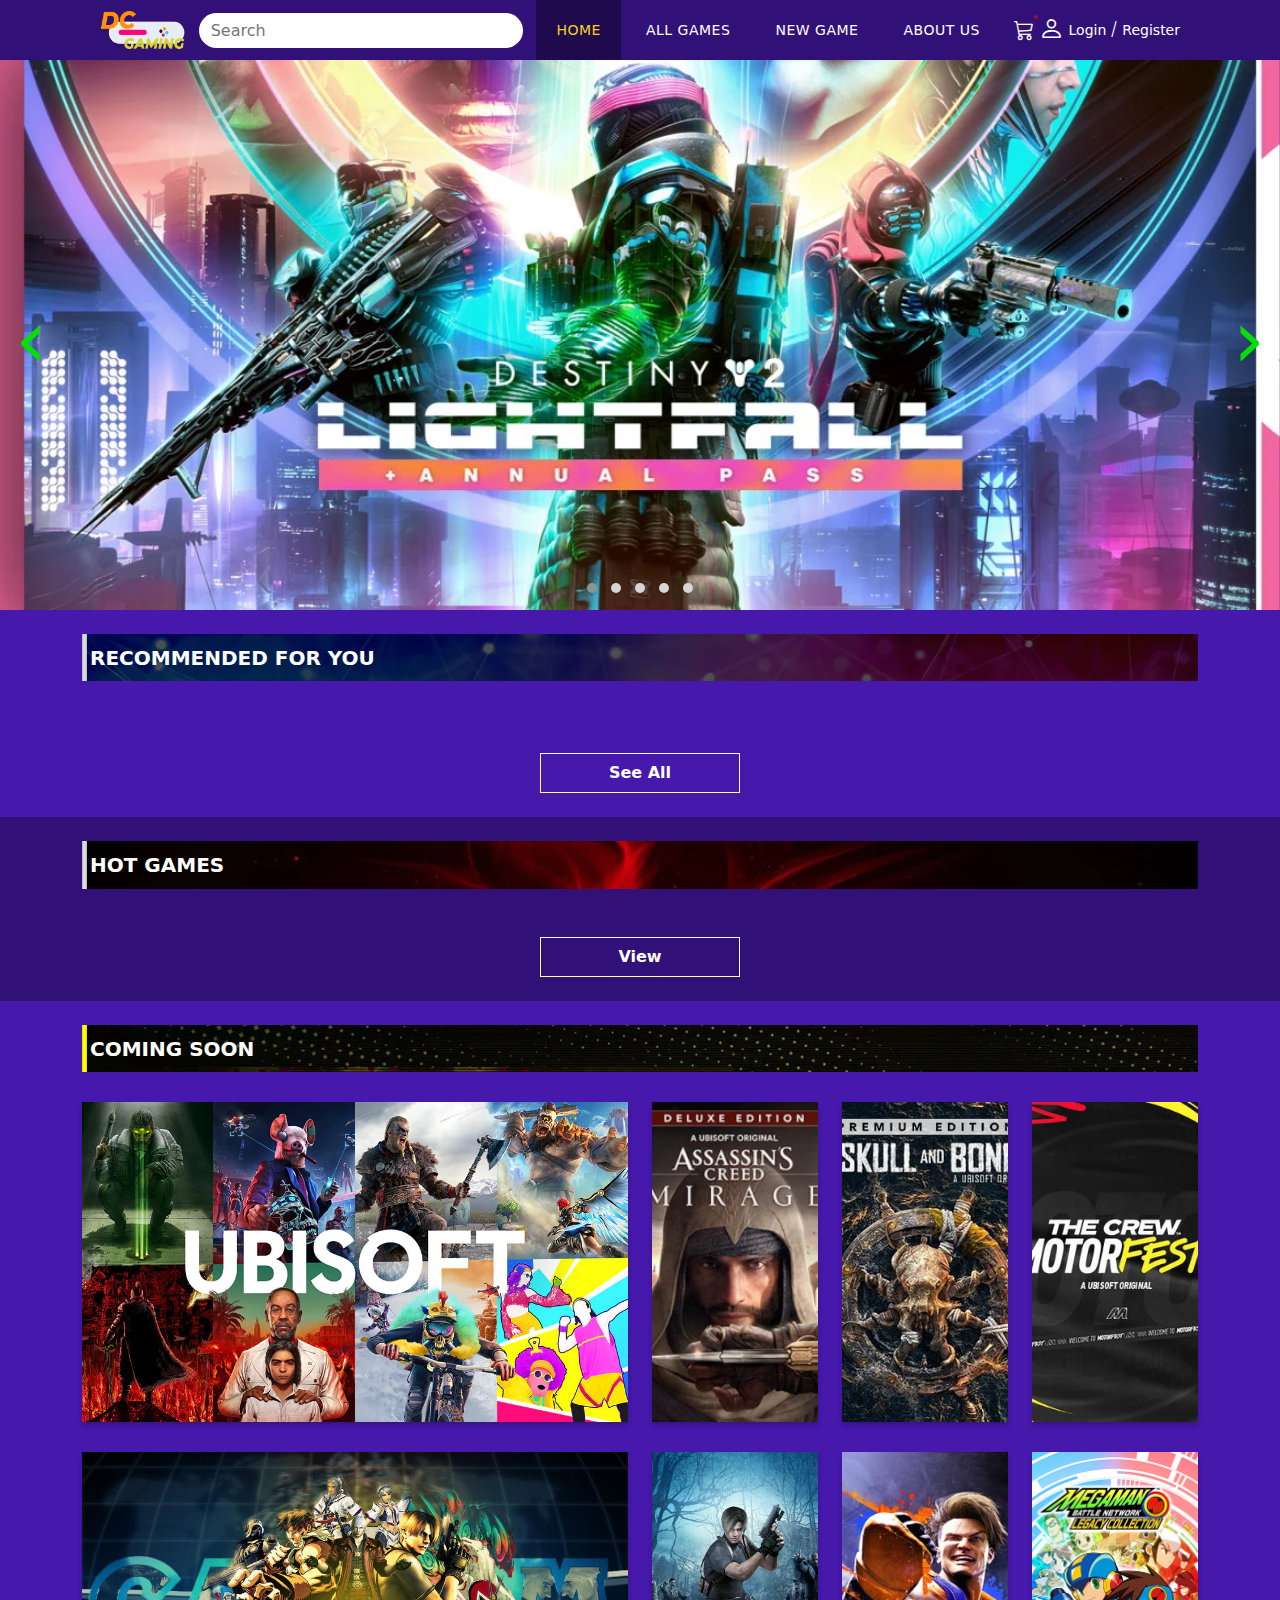
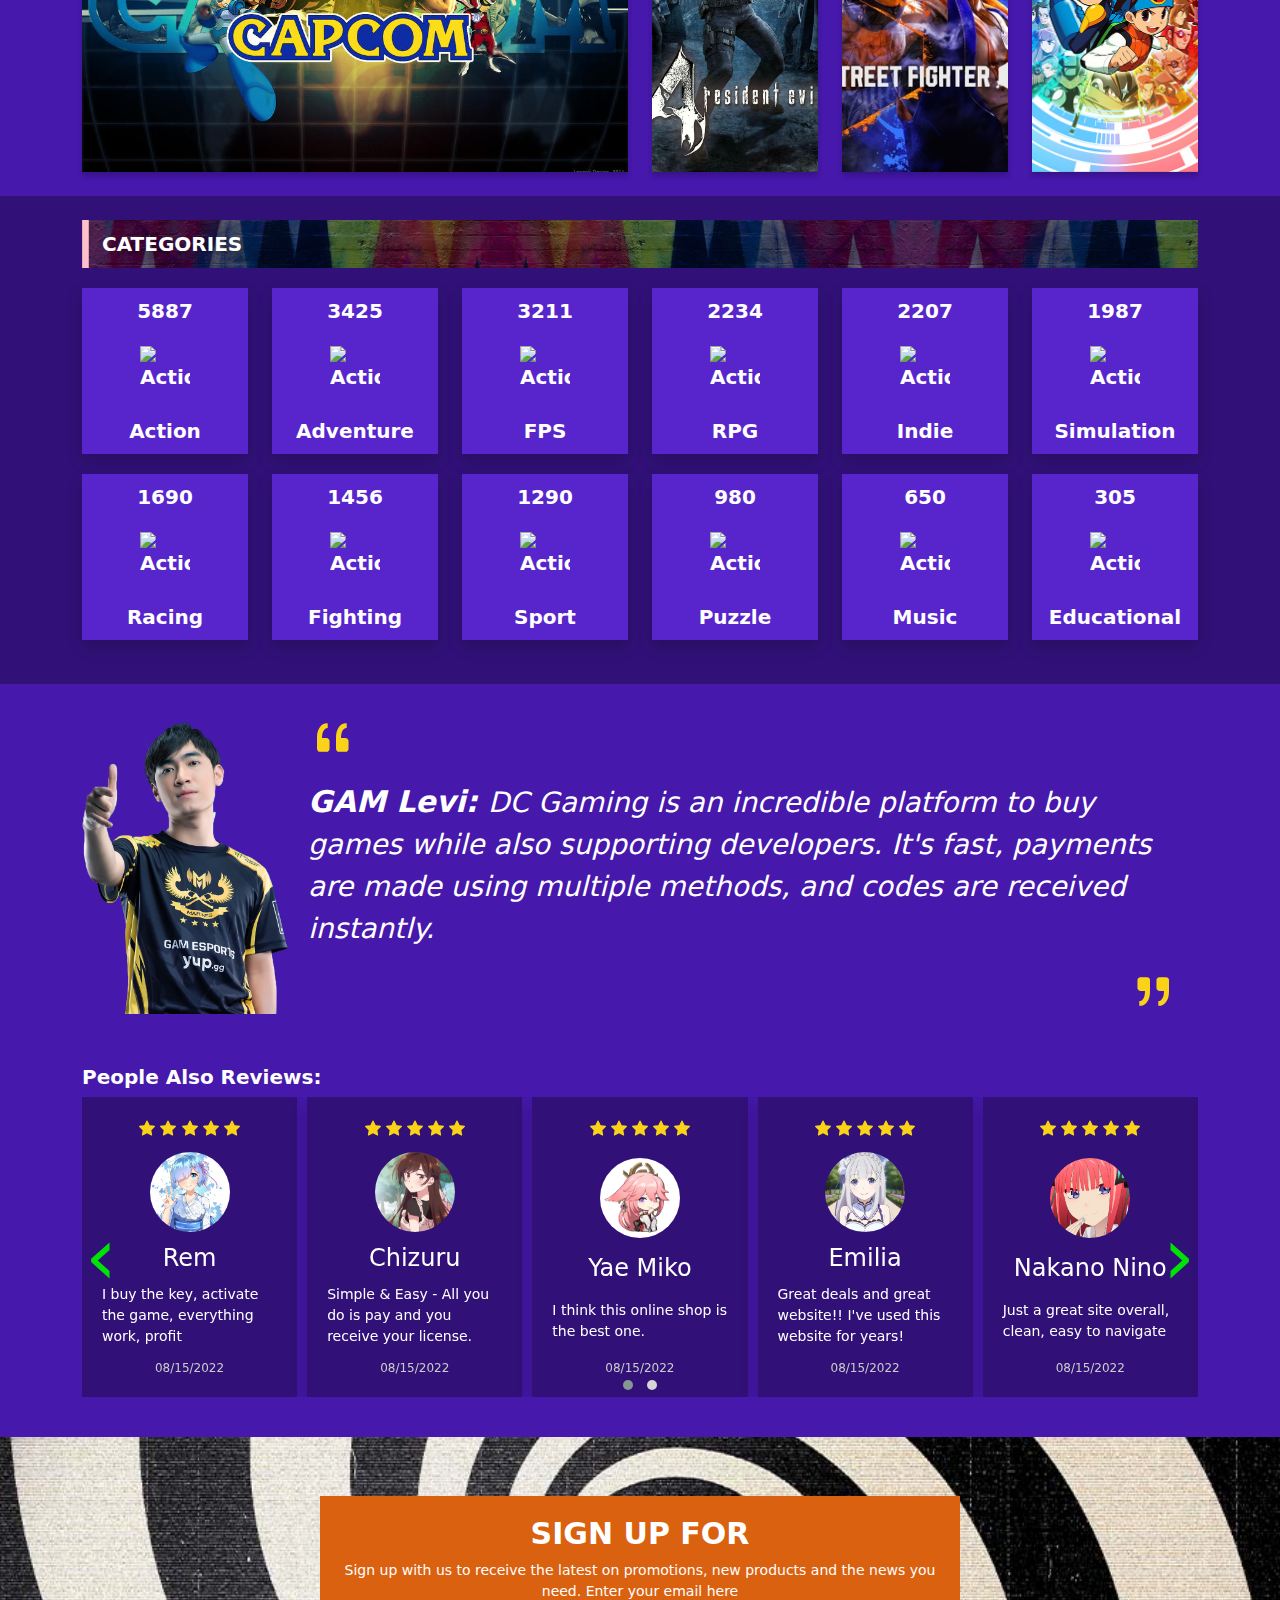
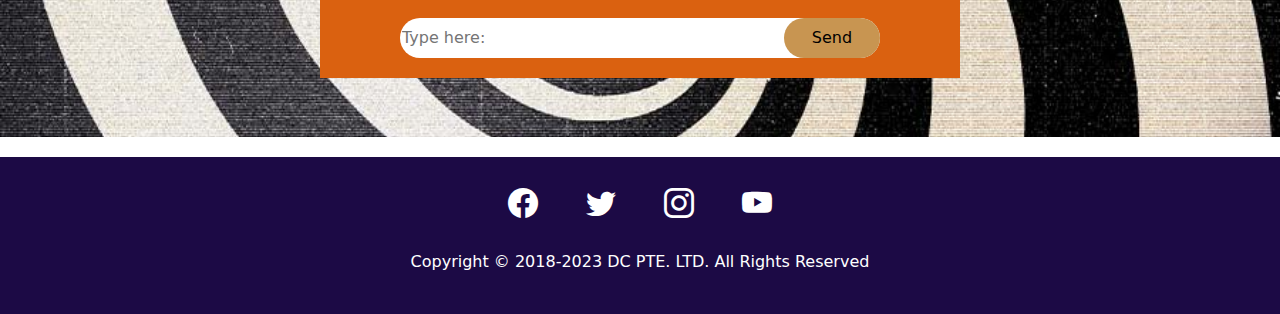
==== commit 88fb1c89: "update" ====
--- a/index.html
+++ b/index.html
@@ -50,7 +50,6 @@
             </div>
               <form class="search-input-container" onsubmit="redirectToAllProduct()">
                 <input class="search-input" name="search_input" type="text" placeholder="Search"/>
-                <i class="bi bi-search search-icon"></i>
                 <i class="bi bi-x x-icon"></i>
                 <div class="search-result-area">
                 </div>
@@ -70,6 +69,7 @@
             <div
               class="function-btn"
             >
+            <i class="bi bi-search search-icon"></i>
               <!-- <a href="" class="bi bi-heart func-icon"></a> -->
               <div class="cart-icon">
                 <a class="bi bi-cart3">
--- a/assets/css/header.css
+++ b/assets/css/header.css
@@ -18,9 +18,9 @@
     color: black;
     border-radius: 100px;
 }
-/* .search-input::placeholder {
-    color: rgba(255,255,255, 0.8)
-} */
+.search-input::placeholder {
+   padding-left: 10px;
+}
 .search-input:focus {
     outline: none;
 }
@@ -364,7 +364,7 @@
         padding: 0;
     }
   }
-  @media (max-width: 500px) {
+  @media (max-width: 650px) {
     .search-icon {
         display: block;
     }
@@ -416,7 +416,6 @@
         flex-direction: column;
         background-color: #32117d;
         width: 20%;
-        /* height;: 120px */
     }
     .user-login.active {
         display: block;
@@ -428,7 +427,6 @@
         padding: 10px;
     }
     .person-icon {
-        /* height: 60px; */
         top: 0px;
     }
     .cart-popup {
@@ -437,7 +435,7 @@
   }
   @media (max-width: 450px) {
     .top-bar .function-btn {
-        gap: 0px
+        gap: 10px
     }
   }
 
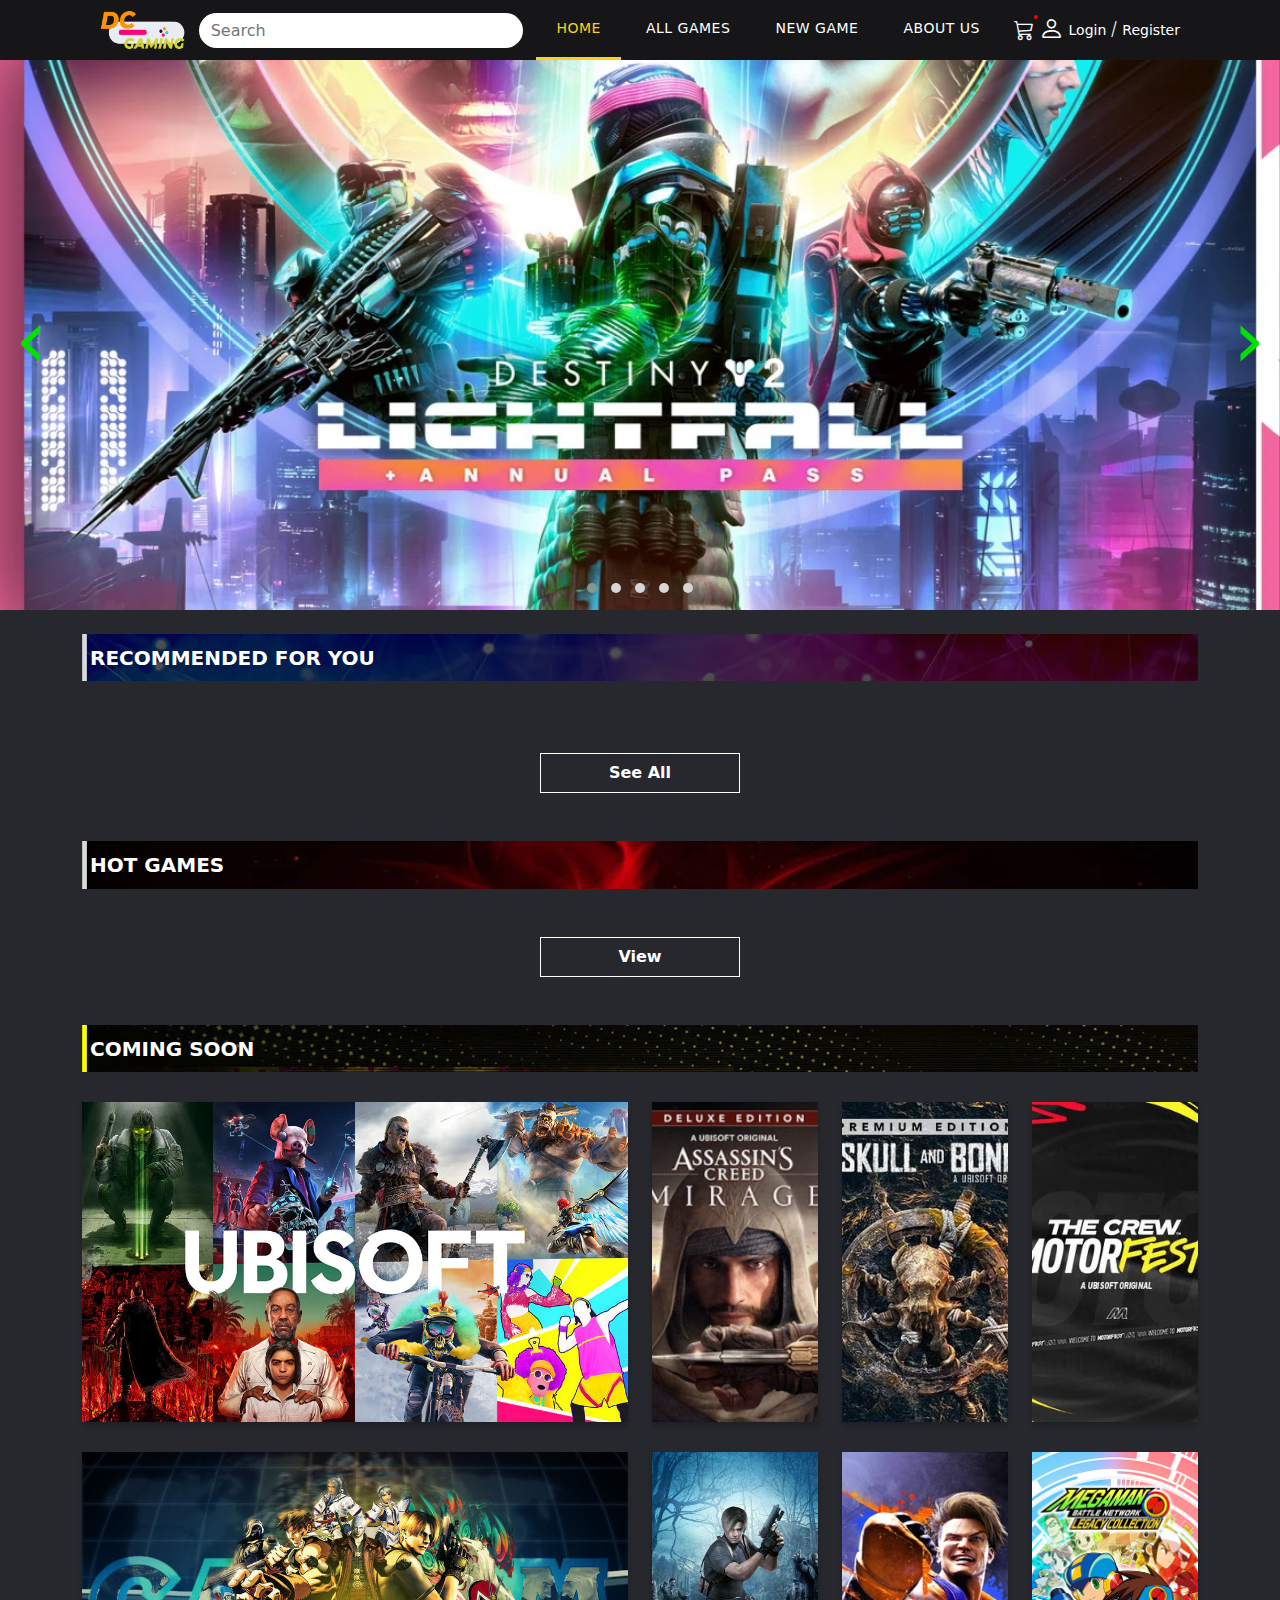
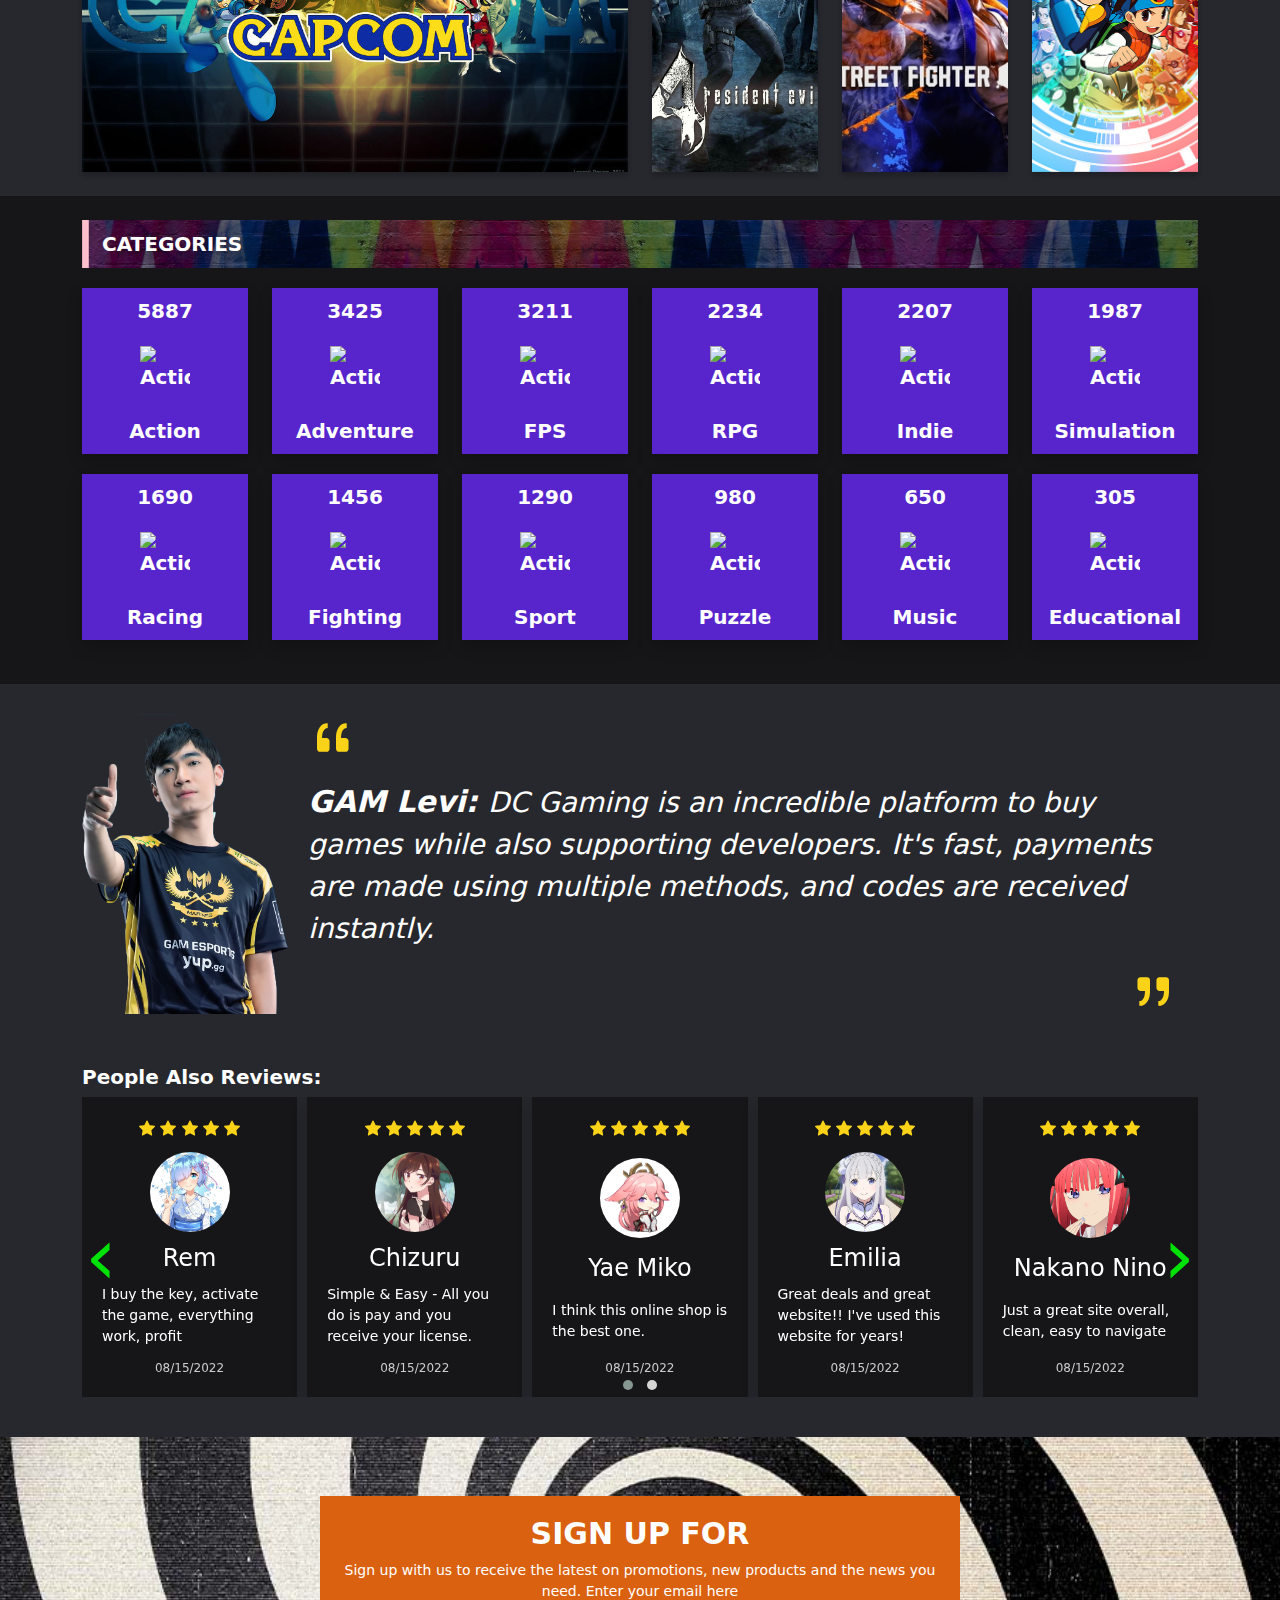
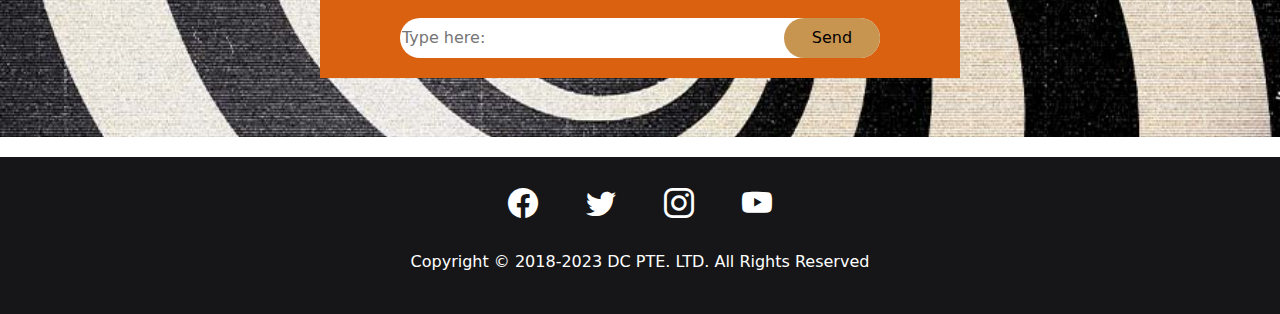
==== commit bb9f7b56: "update" ====
--- a/index.html
+++ b/index.html
@@ -28,7 +28,7 @@
     <link rel="stylesheet" href="./assets/css/index.css" />
     <link rel="stylesheet" href="./assets/css/header.css">
     <link rel="stylesheet" href="./assets/css/footer.css">
-    
+    <link rel="stylesheet" href="./assets/css/variable.css">
     <!-- import press start 2p font -->
     <link rel="preconnect" href="https://fonts.googleapis.com">
     <link rel="preconnect" href="https://fonts.gstatic.com" crossorigin>
--- a/assets/css/index.css
+++ b/assets/css/index.css
@@ -2,7 +2,7 @@
     box-sizing: border-box;
 }
 body {
-    background-color: #4618AC !important;
+    background-color: var(--main-color) !important;
 }
 
 /* slider start */
@@ -12,7 +12,7 @@
 .slider {
     width: 100%;
     height: 100%;
-    background-color: #4618AC;
+    background-color: var(--main-color);
     margin-top: 60px;
 }
 .owl-nav button {
@@ -54,7 +54,7 @@
 /* recommended start */
 .recommended {
     margin-top: 24px;
-    background-color: #4618AC;
+    background-color: var(--main-color);
     margin-bottom: 24px;
 }
 .rcm-banner {
@@ -84,7 +84,7 @@
     position: relative;
     margin-bottom: 24px;
     width: 100%;
-    background-color: #1F0A4E;
+    background-color: var(--secondary-color);
     box-shadow: 0 4px 5px rgb(0 0 0 / 20%);
 }
 .product-card img {
@@ -191,7 +191,7 @@
 .hot-game {
     padding-bottom: 24px;
     padding-top: 24px;
-    background-color: #311178;
+    /* background-color: var(--secondary-color); */
 }
 .hot-game-banner a {
     position: relative;
@@ -219,7 +219,7 @@
 
 /* coming soon banner start */
 .coming-soon {
-    background-color: #4618AC;
+    background-color: var(--main-color);
     padding-top: 24px; 
     padding-bottom: 24px;
     /* padding-top: 24px; */
@@ -289,7 +289,7 @@
 
 /* categories-start */
 .categories {
-    background-color: #311178;
+    background-color: var(--secondary-color);
     padding-top: 24px; 
     padding-bottom: 24px;
 }
@@ -380,7 +380,7 @@
 .comment-item {
     width: 100%;
     height: 300px;
-    background-color: #311178;
+    background-color: var(--secondary-color);
     box-shadow: 0 7px 15px 0 rgba(0,0,0,.2);
     padding: 20px;
     display: flex;
@@ -501,12 +501,12 @@
 
 /* user dropdown */
 .dropdown-item:hover {
-    color: #311178!important;
+    color: var(--secondary-color)!important;
 }
 
 .nav-bar button:first-child{
-    background-color: #1F0A4E;
     color: #FAD318;
+    border-bottom: 3px solid;
 }
 /* user dropdown end */
 
--- a/assets/css/header.css
+++ b/assets/css/header.css
@@ -25,7 +25,7 @@
     outline: none;
 }
 .header-top-bar {
-    background-color: #311178;
+    background-color: var(--secondary-color);
     position: fixed;
     z-index: 999;
     width: 100%;
@@ -105,7 +105,7 @@
 
 /* nav bar start */
 .header-nav-bar {
-    /* background-color: #311178; */
+    /* background-color: var(--secondary-color); */
 }
 /* .nav-bar {
     height: 50px;
@@ -118,11 +118,12 @@
     font-weight: 500;
     letter-spacing: 0.5px;
     padding: 0 20px;
-    line-height: 60px;
+    line-height: 57px;
+    border-bottom: 3px solid var(--secondary-color);
 }
 .nav-bar > button:hover {
-    background-color: #1F0A4E;
     color: #FAD318;
+    border-bottom: 3px solid;
 }
 .logo {
     cursor: pointer;
@@ -146,7 +147,9 @@
     right: -20%;
     background-color: red;
     border-radius: 50px;
-    opacity: 0.6;
+}
+.dropdown-item:hover {
+    background-color: var(--span-color) !important;
 }
 .cart-icon {
     position: relative;
@@ -155,11 +158,12 @@
     display: none;
     flex-direction: column;
     position: absolute;
-    background-color: #5825CC;
+    background-color: var(--main-color);
     width: 400px;
     /* height: 100px; */
     right: 0px;
     z-index: 999;
+    box-shadow: 0 6px 12px rgba(0,0,0,.175);
 }
 .cart-popup.active {
     display: flex
@@ -262,12 +266,14 @@
   ::-webkit-scrollbar-thumb:hover {
     background-color: #555;
   }
-
   .nav-bar-icon i{
     font-size: 30px;
     color: white;
     cursor: pointer;
     line-height: 60px;
+  }
+  .nav-bar-icon i.active {
+    color: var(--span-color) ;
   }
   .nav-bar-icon {
     display: none;
@@ -299,7 +305,7 @@
         position: absolute;
         top: 60px;
         left: 0px;
-        background-color: #4618AC;
+        background-color: var(--main-color);
         opacity: 1;
         width: 40%;
         height: 100vh;
@@ -311,10 +317,6 @@
     .nav-bar button {
         width: 100%;
         text-align: left;
-    }
-    .nav-bar button:hover {
-        color: #e9e8f7;
-        background: #32117d;
     }
     .search-input-container {
         width: 40%;
@@ -339,7 +341,7 @@
         position: absolute;
         top: 60px;
         left: 0px;
-        background-color: #4618AC;
+        background-color: var(--main-color);
         opacity: 1;
         width: 40%;
         height: 100vh;
--- a/assets/css/footer.css
+++ b/assets/css/footer.css
@@ -2,7 +2,7 @@
 .footer {
     padding-bottom: 24px;
     width: 100%;
-    background-color: #1C0A45;
+    background-color: var(--secondary-color);
 }
 .footer .payment-type {
     background-color: white;
--- a/assets/css/variable.css
+++ b/assets/css/variable.css
@@ -0,0 +1,5 @@
+:root {
+    --main-color: #27282E;
+    --secondary-color: #161618;
+    --span-color: #FAD318;
+}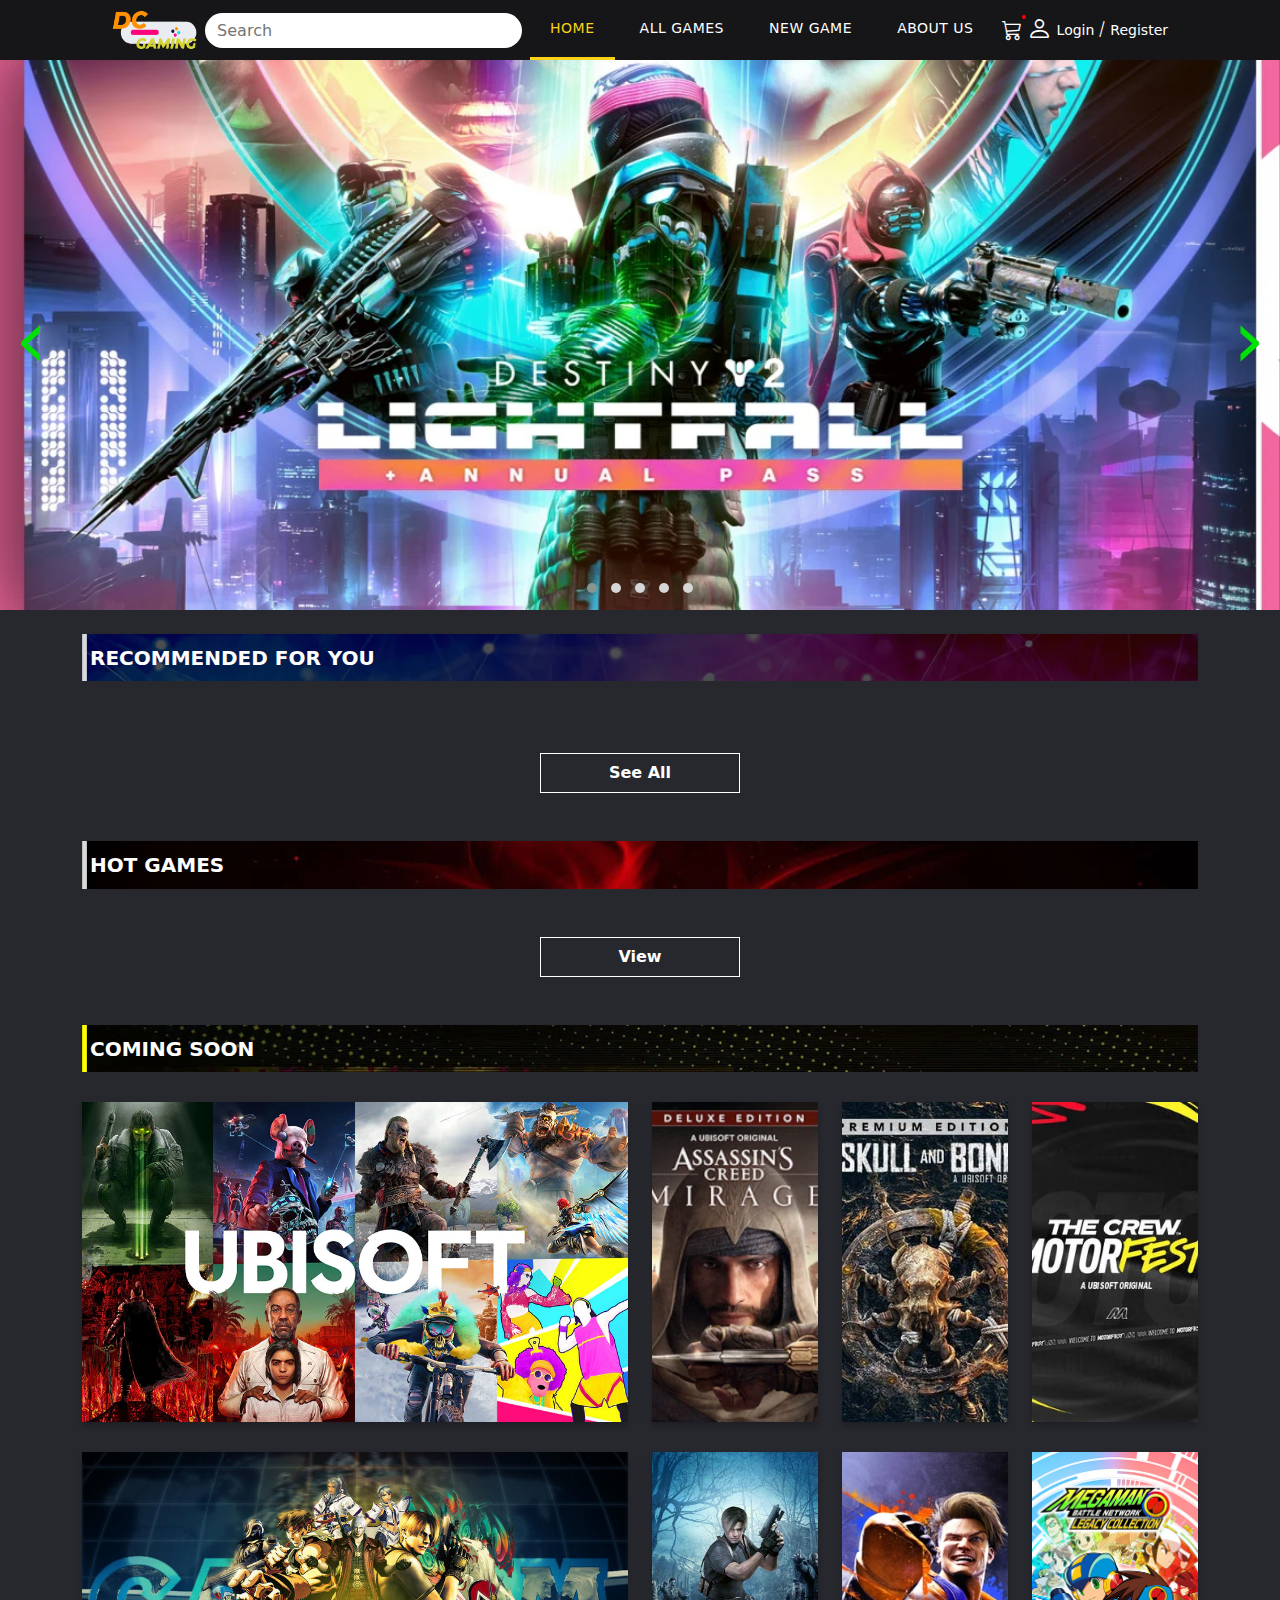
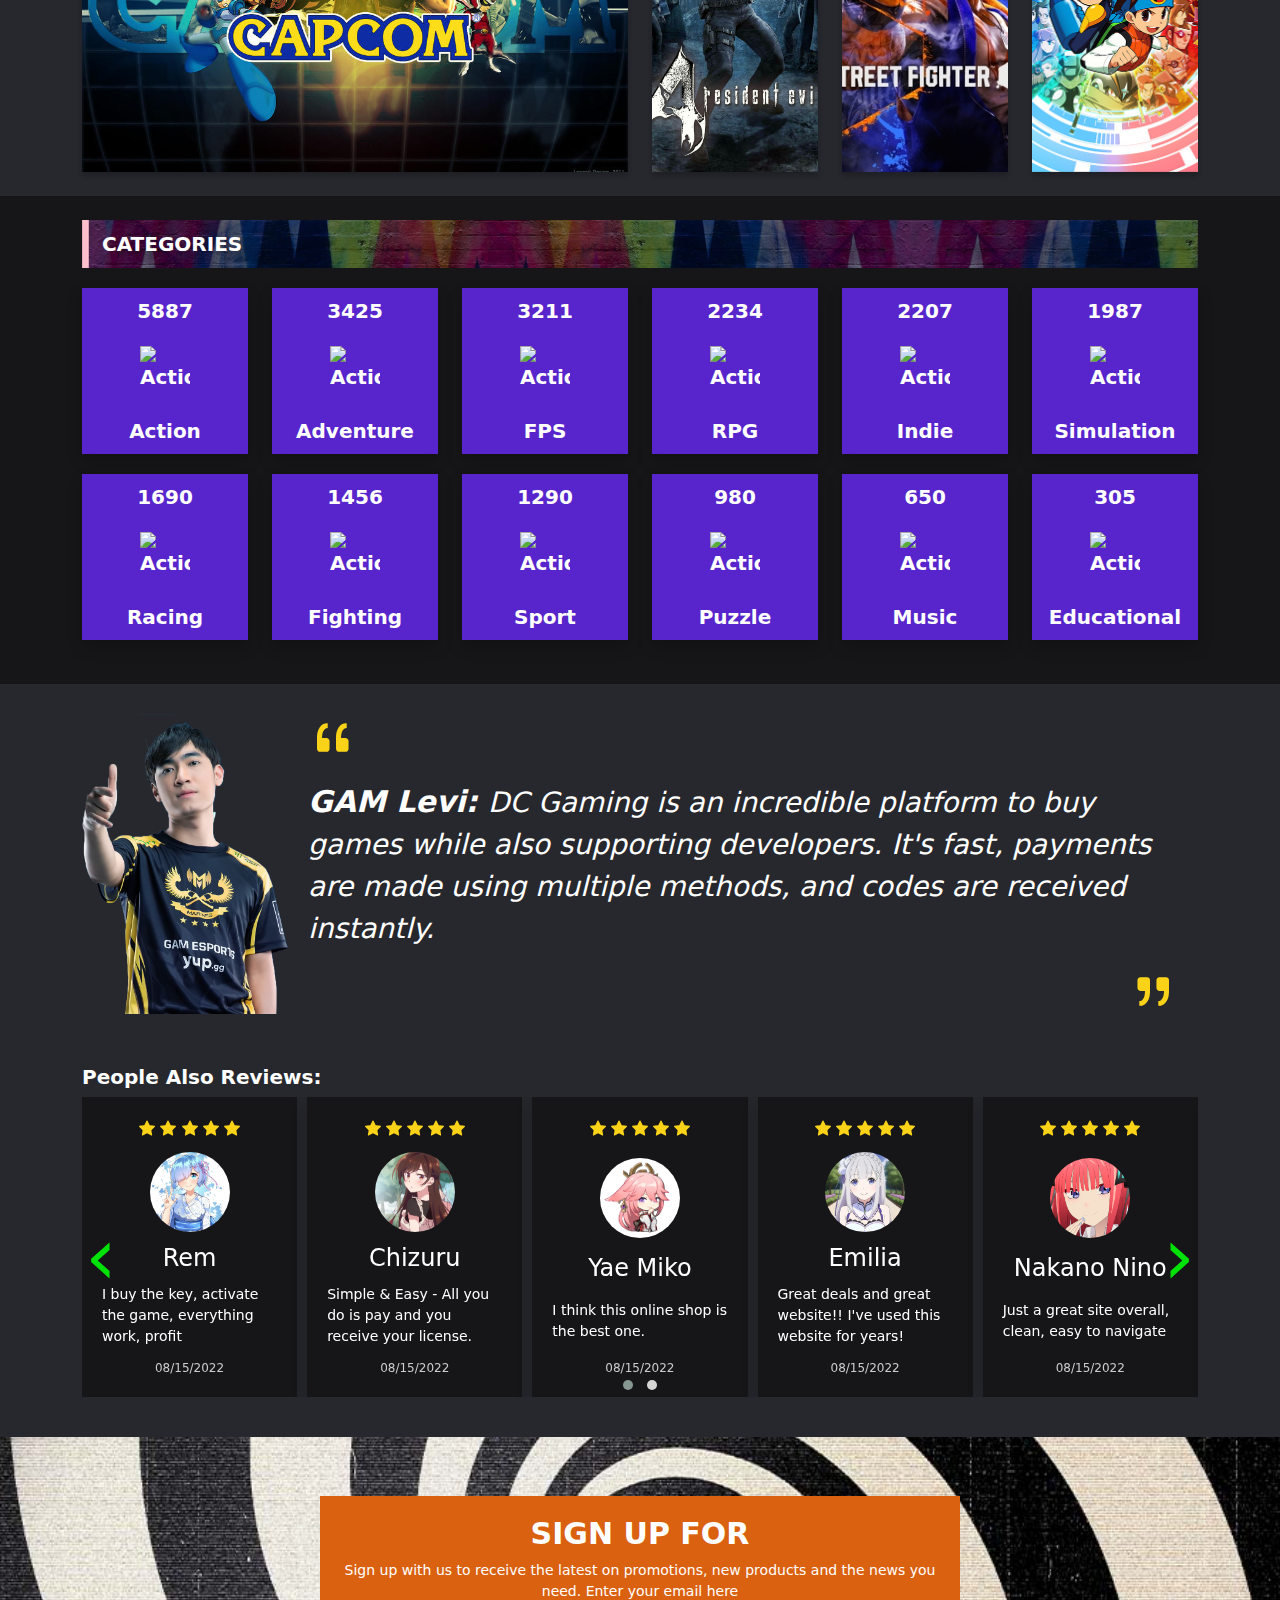
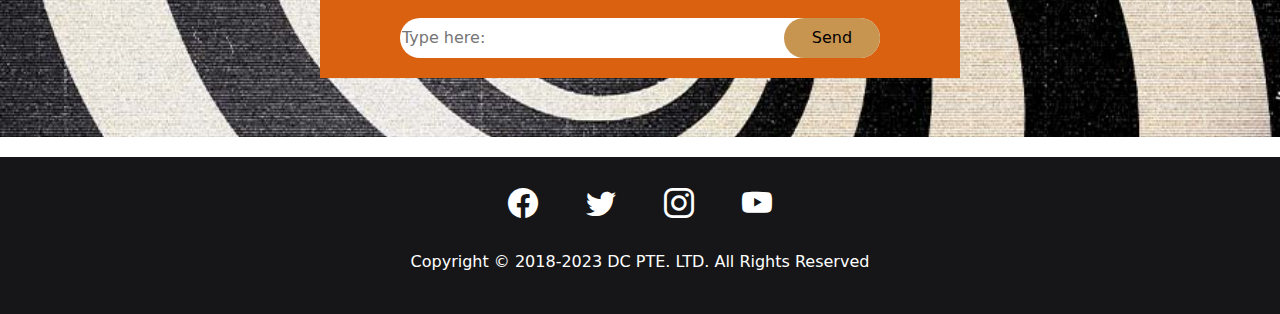
==== commit a9410eed: "update" ====
--- a/index.html
+++ b/index.html
@@ -38,7 +38,7 @@
   </head>
   <body>
     <!-- top bar start-->
-      <div class="header-top-bar">
+      <div class="header-top-bar container-fluid">
           <div class="top-bar d-flex justify-content-between">
             <div class="nav-bar-icon">
               <i class="bi bi-list"></i>
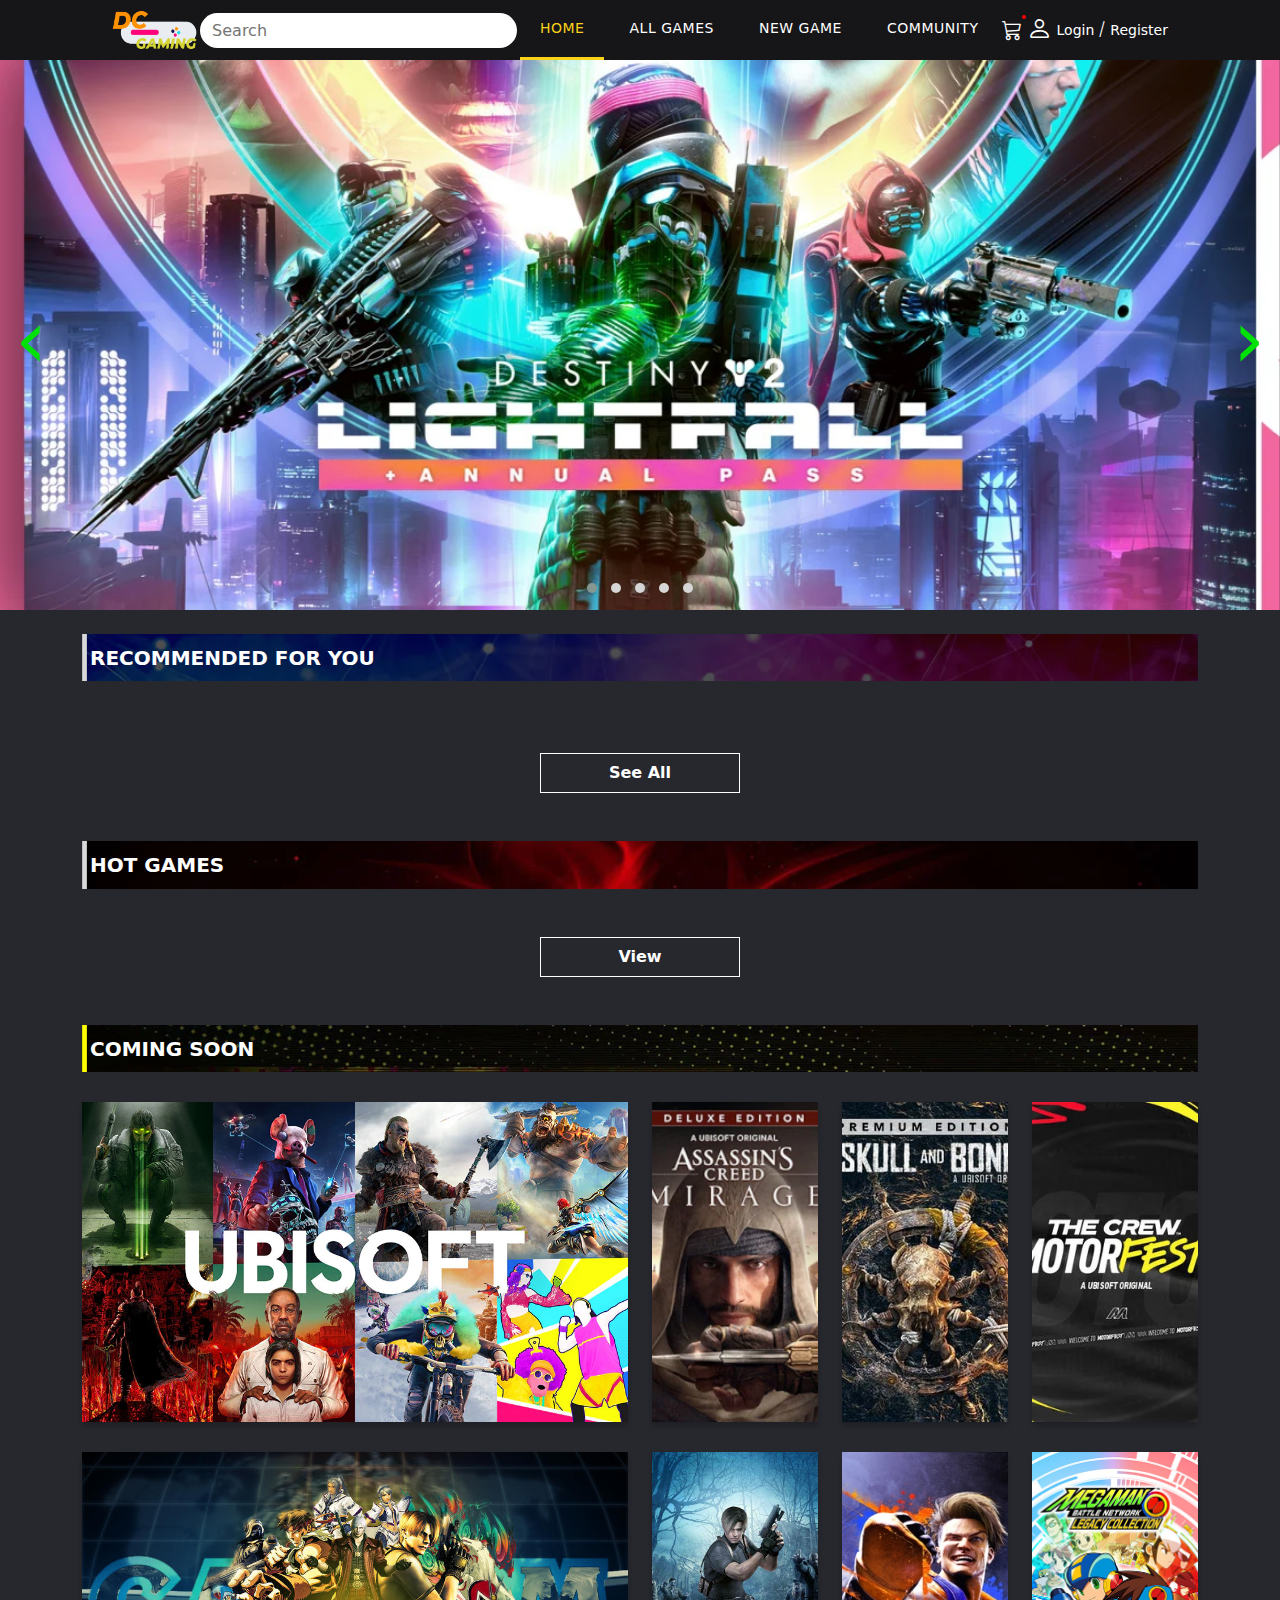
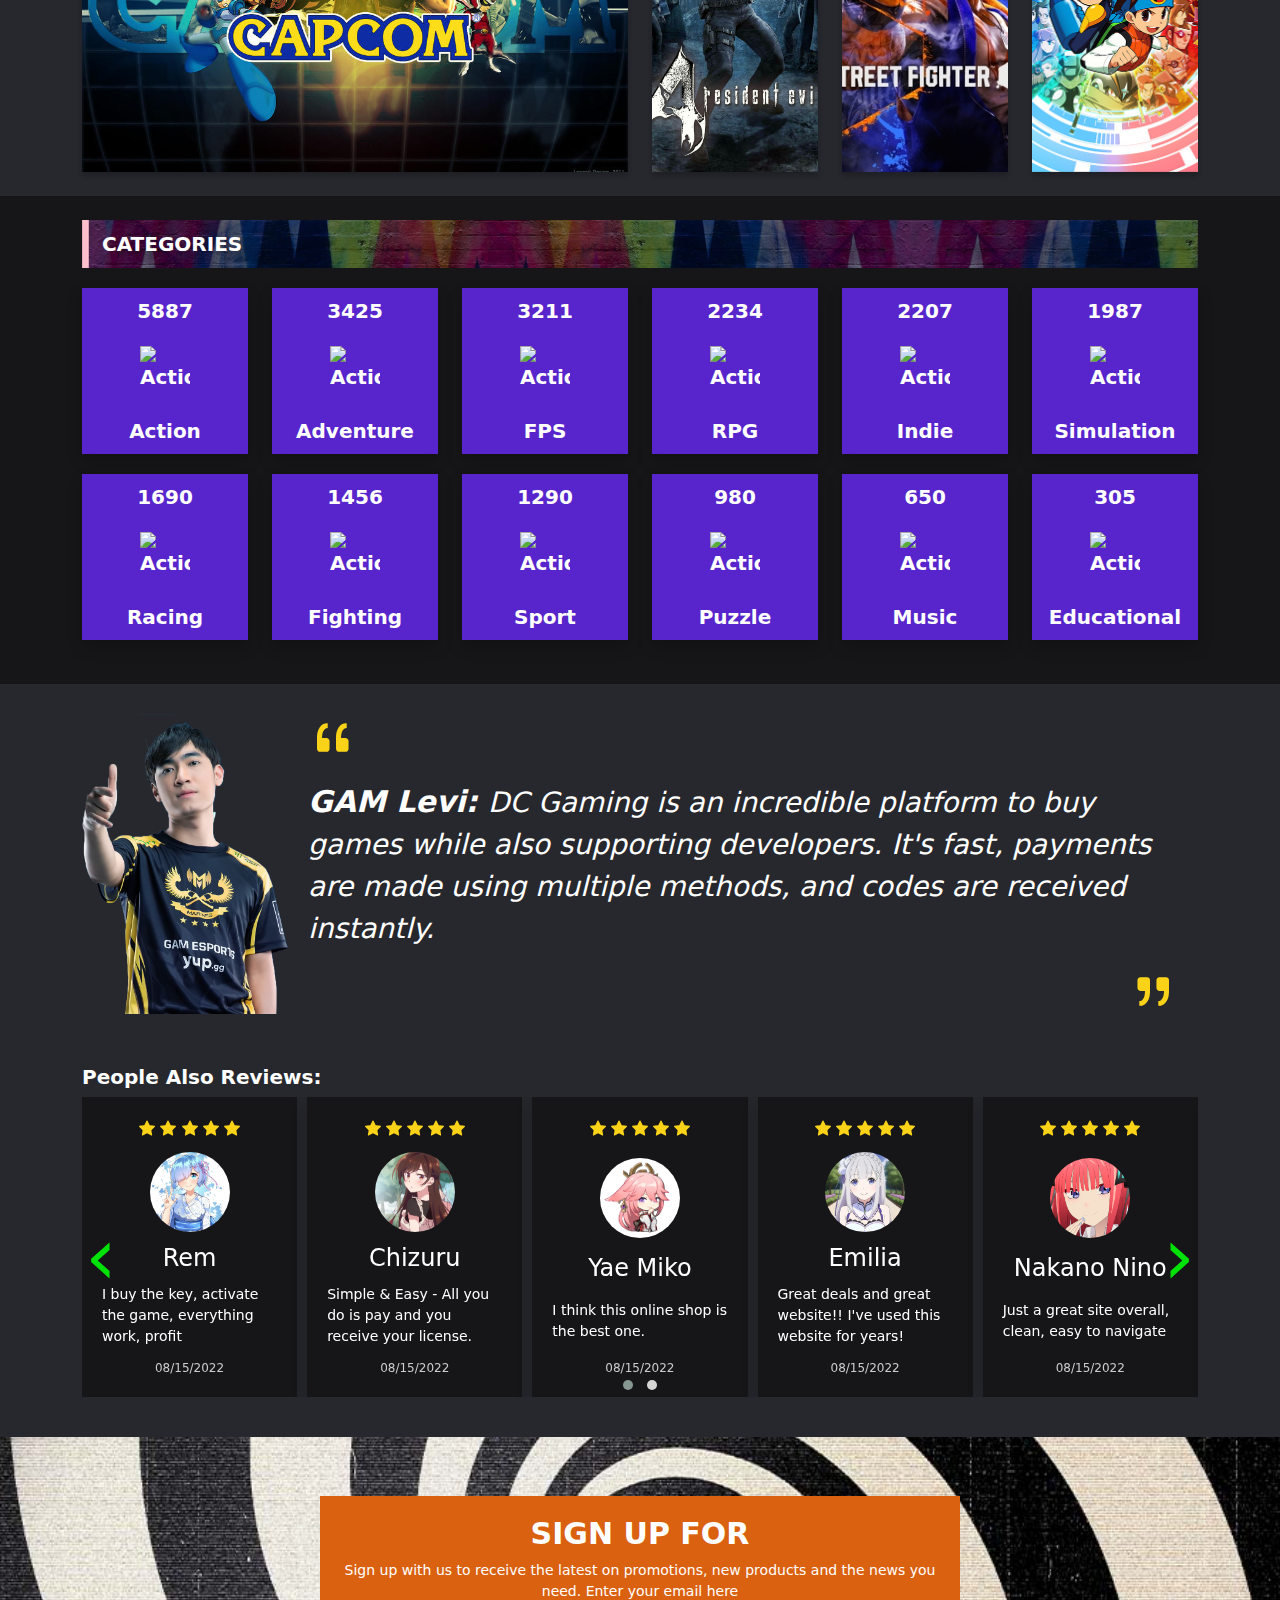
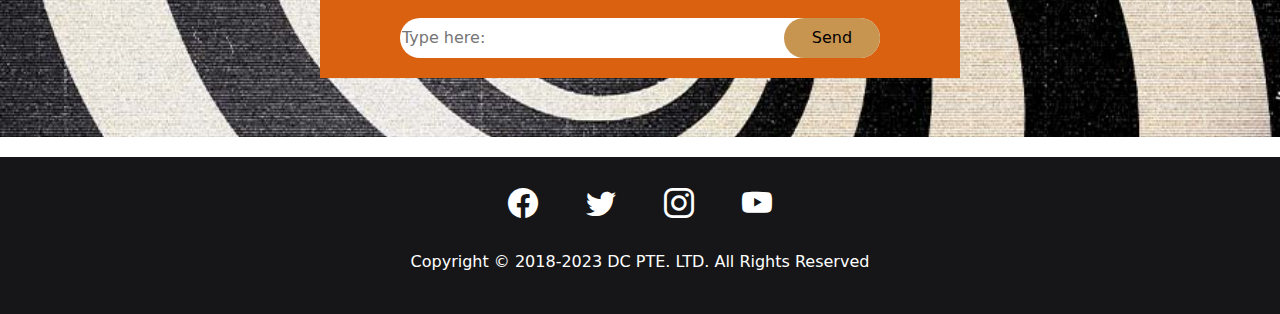
==== commit 9de08673: "update" ====
--- a/index.html
+++ b/index.html
@@ -23,7 +23,7 @@
       href="https://cdn.jsdelivr.net/npm/bootstrap-icons@1.10.3/font/bootstrap-icons.css"
     />
     <!-- import boostrap end -->
-    
+    <link rel="icon" href="./assets/images/favicon.ico">
     <!-- import my Css -->
     <link rel="stylesheet" href="./assets/css/index.css" />
     <link rel="stylesheet" href="./assets/css/header.css">
@@ -34,7 +34,7 @@
     <link rel="preconnect" href="https://fonts.gstatic.com" crossorigin>
     <link href="https://fonts.googleapis.com/css2?family=Press+Start+2P&display=swap" rel="stylesheet">
 
-    <title>Document</title>
+    <title>DC Gaming | Buy Games, Game Keys & Digital Games Today</title>
   </head>
   <body>
     <!-- top bar start-->
@@ -62,7 +62,7 @@
                       <button value="allgames">ALL GAMES</button>
                       <button value="new">NEW GAME</button>
                       <!-- <button value="hotdeals"></button> -->
-                      <button value="aboutus">ABOUT US</button>
+                      <button value="community">COMMUNITY</button>
                   </div>
               </div>
             </div>
@@ -96,6 +96,14 @@
                 <i class="bi bi-person"> </i>
               </div>
               <div class="user-login">
+                <ul class="dropdown-menu">
+                  <li><a class="dropdown-item" href="">My profile</a></li>
+                  <li><a class="dropdown-item" href="">Add funds</a></li>
+                  <li><a class="dropdown-item" href="">Dashboard</a></li>
+                  <li><a class="dropdown-item" href="./index.html">Log out</a></li>
+                </ul>
+                  <li><a class="dropdown-item" href="./login.html">Log in</a></li>
+                  <li><a class="dropdown-item" href="./signup.html">Register</a></li>
                 <a class="person-login" href="./login.html">
                   <p>Login</p>
                 </a>
--- a/assets/css/header.css
+++ b/assets/css/header.css
@@ -28,7 +28,7 @@
     background-color: var(--secondary-color);
     position: fixed;
     z-index: 999;
-    width: 100%;
+    width: 100vw;
     top: 0px;
     transition: 0.5 ease;
 }
@@ -294,7 +294,9 @@
     height: 50px;
     object-fit: cover;
   }
-
+  .user-login > li {
+    display: none;
+  }
   @media (max-width: 1191px) {
     .nav-bar-icon {
         display: block;
@@ -355,8 +357,7 @@
         text-align: left;
     }
     .nav-bar button:hover {
-        color: #e9e8f7;
-        background: #32117d;
+        color: var(--span-color);
     }
     .search-input-container {
         width: 50%;
@@ -383,7 +384,7 @@
         left: 0;
         border: none;
         border-radius: 0px;
-        width: 100%;
+        width: 100vw;
         height: 40px;
     }
     .search-input-container {
@@ -391,10 +392,11 @@
     }
     .search-input-container.active {
         top: 0;
+        left: 0;
         position: fixed;
         width: 100vw;
         height: 100vh;
-        background-color: #5825CC;
+        background-color: var(--main-color);
         z-index: 999;
     }
     .x-icon.active {
@@ -403,6 +405,7 @@
         top: 0;
         line-height: 40px;
         width: 30px;
+        right: 25px;
     }
     .search-result-area {
         top: 40px;
@@ -416,7 +419,7 @@
         top: 60px;
         right: 0;
         flex-direction: column;
-        background-color: #32117d;
+        background-color: var(--main-color);
         width: 20%;
     }
     .user-login.active {
@@ -433,6 +436,15 @@
     }
     .cart-popup {
         width: 300px;
+    }
+    .user-login > li {
+        display: block;
+    }
+    .user-login > a {
+        display: none !important;
+    }
+    .person-icon.active {
+        color: var(--span-color);
     }
   }
   @media (max-width: 450px) {
